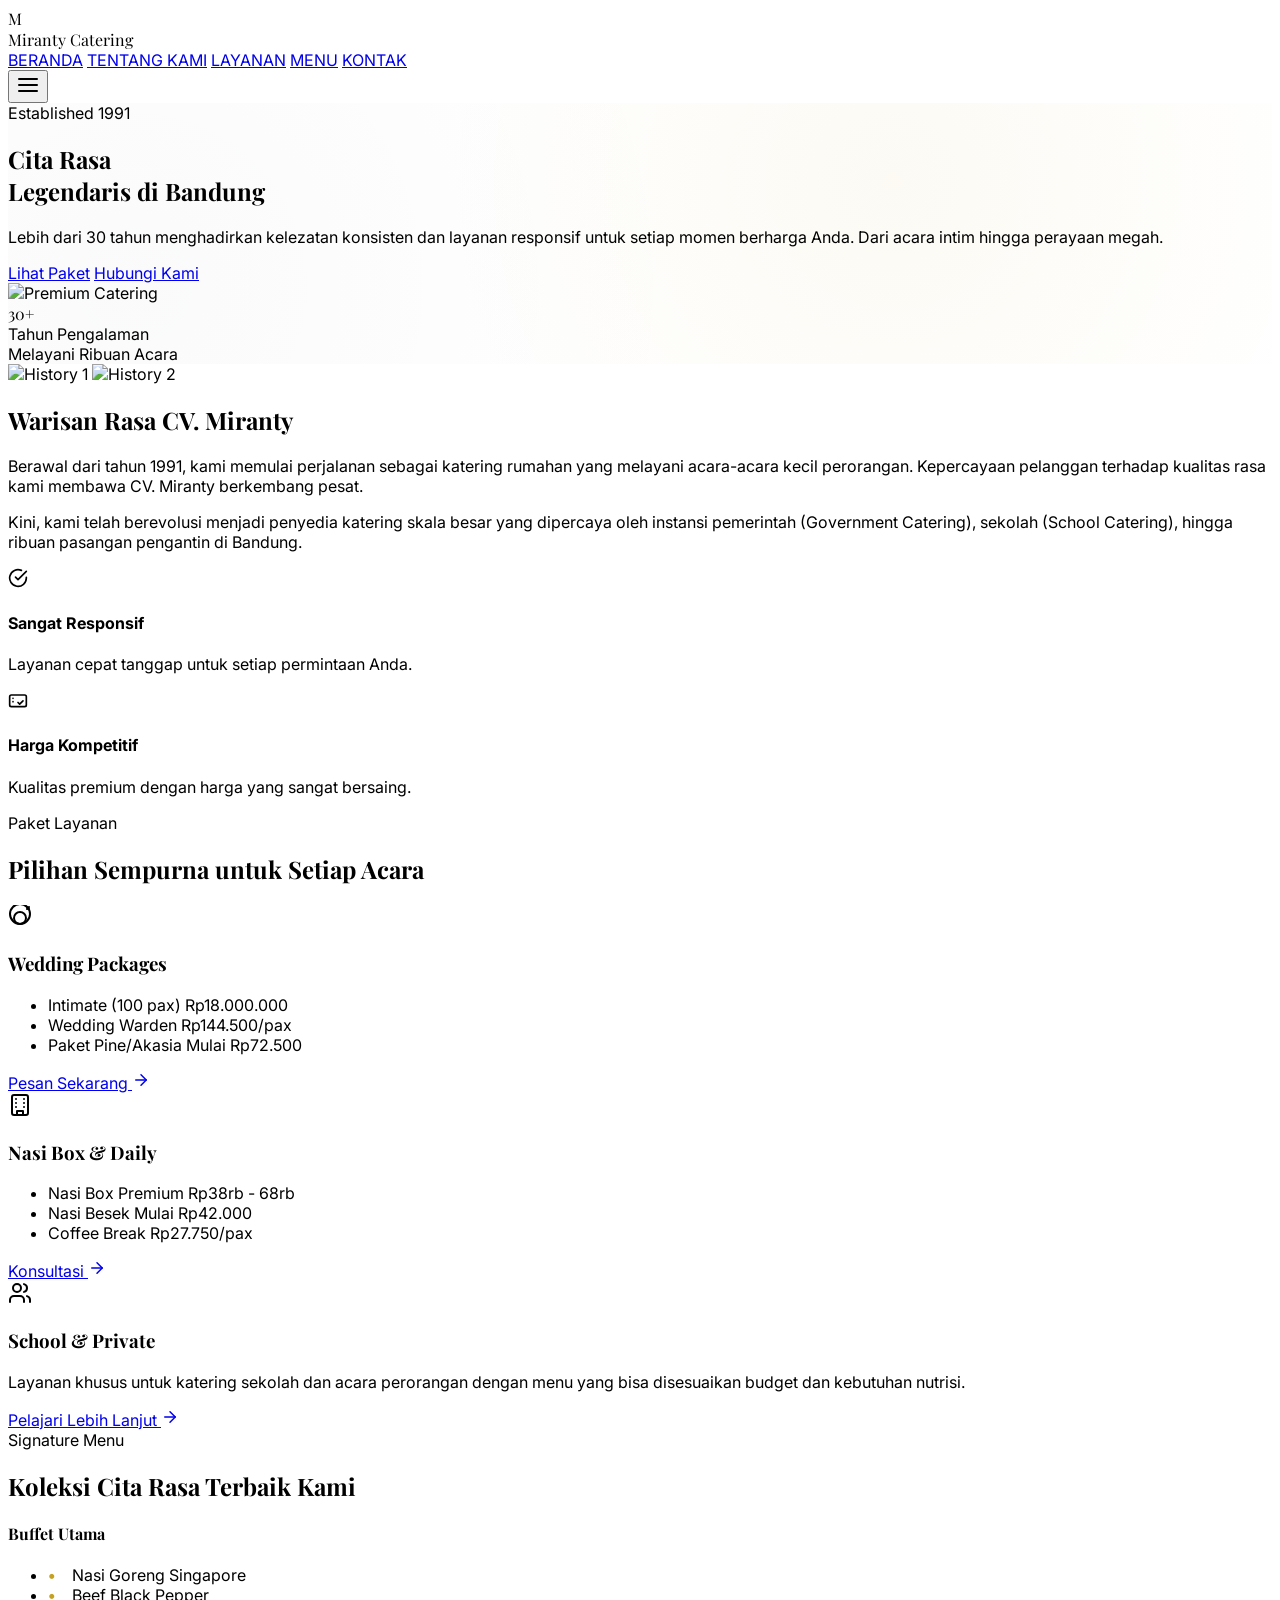
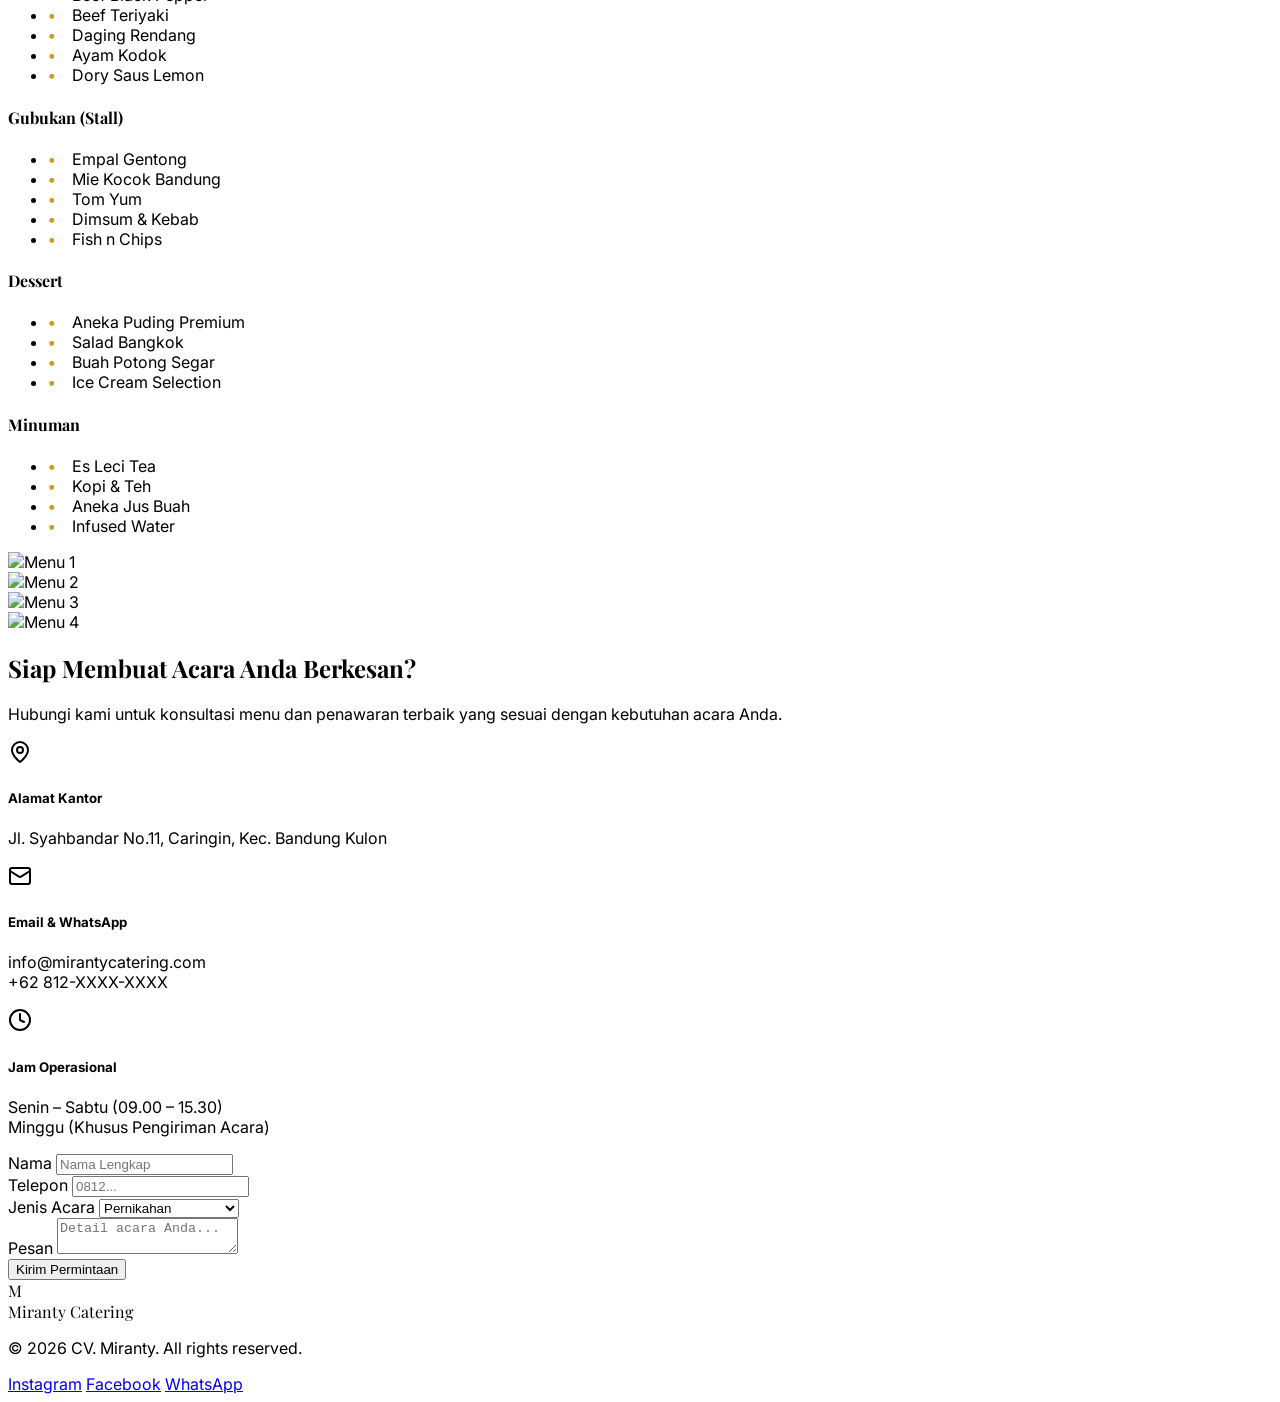
==== index.html @ d67f87f6 "first deploy n create" ====
<!DOCTYPE html>
<html lang="id">
<head>
    <meta charset="UTF-8">
    <meta name="viewport" content="width=device-width, initial-scale=1.0">
    <title>Miranty Catering | Jasa Boga Premium Bandung Sejak 1991</title>
    <!-- Tailwind CSS -->
    <script src="https://cdn.tailwindcss.com"></script>
    <!-- Google Fonts: Playfair Display & Inter -->
    <link href="https://fonts.googleapis.com/css2?family=Playfair+Display:wght@400;700&family=Inter:wght@300;400;600&display=swap" rel="stylesheet">
    <!-- AOS Library for Animations -->
    <link href="https://unpkg.com/aos@2.3.1/dist/aos.css" rel="stylesheet">
    <!-- Custom CSS -->
    <link rel="stylesheet" href="style.css">
    <script>
        tailwind.config = {
            theme: {
                extend: {
                    colors: {
                        gold: {
                            light: '#E5C158',
                            DEFAULT: '#C5A021',
                            dark: '#A0811A',
                        },
                        premium: {
                            dark: '#0F172A',
                            light: '#F8FAFC',
                        }
                    },
                    fontFamily: {
                        serif: ['Playfair Display', 'serif'],
                        sans: ['Inter', 'sans-serif'],
                    }
                }
            }
        }
    </script>
</head>
<body class="bg-premium-light text-premium-dark font-sans overflow-x-hidden">

    <!-- Navbar -->
    <nav class="fixed w-full z-50 bg-white/80 backdrop-blur-md border-b border-gray-100 transition-all duration-300" id="navbar">
        <div class="container mx-auto px-6 py-4 flex justify-between items-center">
            <div class="flex items-center gap-2">
                <div class="w-10 h-10 bg-gold rounded-full flex items-center justify-center text-white font-serif text-xl font-bold">M</div>
                <span class="font-serif text-xl font-bold tracking-tight">Miranty <span class="text-gold">Catering</span></span>
            </div>
            
            <!-- Desktop Menu -->
            <div class="hidden md:flex gap-8 items-center font-medium text-sm tracking-wide">
                <a href="#home" class="hover:text-gold transition-colors">BERANDA</a>
                <a href="#about" class="hover:text-gold transition-colors">TENTANG KAMI</a>
                <a href="#services" class="hover:text-gold transition-colors">LAYANAN</a>
                <a href="#menu" class="hover:text-gold transition-colors">MENU</a>
                <a href="#contact" class="px-5 py-2 bg-gold text-white rounded-full hover:bg-gold-dark transition-all shadow-lg shadow-gold/20">KONTAK</a>
            </div>

            <!-- Mobile Menu Toggle -->
            <button class="md:hidden text-2xl" id="mobile-menu-btn">
                <svg xmlns="http://www.w3.org/2000/svg" width="24" height="24" viewBox="0 0 24 24" fill="none" stroke="currentColor" stroke-width="2" stroke-linecap="round" stroke-linejoin="round"><line x1="3" y1="12" x2="21" y2="12"></line><line x1="3" y1="6" x2="21" y2="6"></line><line x1="3" y1="18" x2="21" y2="18"></line></svg>
            </button>
        </div>
    </nav>

    <!-- Hero Section -->
    <section id="home" class="relative min-h-screen flex items-center pt-20">
        <div class="container mx-auto px-6 grid md:grid-cols-2 gap-12 items-center">
            <div data-aos="fade-right" data-aos-duration="1000">
                <span class="text-gold font-semibold tracking-[0.2em] text-sm uppercase mb-4 block">Established 1991</span>
                <h1 class="font-serif text-5xl md:text-7xl leading-tight mb-6">Cita Rasa <br><span class="italic text-gold">Legendaris</span> di Bandung</h1>
                <p class="text-gray-600 text-lg mb-8 max-w-lg leading-relaxed">
                    Lebih dari 30 tahun menghadirkan kelezatan konsisten dan layanan responsif untuk setiap momen berharga Anda. Dari acara intim hingga perayaan megah.
                </p>
                <div class="flex flex-wrap gap-4">
                    <a href="#services" class="px-8 py-4 bg-premium-dark text-white rounded-lg hover:bg-black transition-all shadow-xl">Lihat Paket</a>
                    <a href="#contact" class="px-8 py-4 border-2 border-premium-dark text-premium-dark rounded-lg hover:bg-premium-dark hover:text-white transition-all">Hubungi Kami</a>
                </div>
            </div>
            <div class="relative" data-aos="zoom-in" data-aos-duration="1200">
                <div class="absolute -top-10 -left-10 w-40 h-40 bg-gold/10 rounded-full blur-3xl"></div>
                <div class="absolute -bottom-10 -right-10 w-40 h-40 bg-gold/20 rounded-full blur-3xl"></div>
                <img src="https://images.unsplash.com/photo-1555244162-803834f70033?q=80&w=1000&auto=format&fit=crop" alt="Premium Catering" class="rounded-2xl shadow-2xl relative z-10 w-full object-cover aspect-[4/5]">
                <div class="absolute bottom-6 left-6 right-6 bg-white/90 backdrop-blur-sm p-6 rounded-xl z-20 shadow-lg border border-white/20">
                    <div class="flex gap-4 items-center">
                        <div class="text-gold text-3xl font-serif font-bold">30+</div>
                        <div class="text-sm font-medium leading-tight">Tahun Pengalaman <br><span class="text-gray-500 font-normal text-xs">Melayani Ribuan Acara</span></div>
                    </div>
                </div>
            </div>
        </div>
    </section>

    <!-- About Section -->
    <section id="about" class="py-24 bg-white overflow-hidden">
        <div class="container mx-auto px-6">
            <div class="flex flex-col md:flex-row gap-16 items-center">
                <div class="md:w-1/2 grid grid-cols-2 gap-4" data-aos="fade-up" data-aos-duration="1000">
                    <img src="https://images.unsplash.com/photo-1547573854-74d2a71d0826?q=80&w=600&auto=format&fit=crop" alt="History 1" class="rounded-lg shadow-lg mt-8">
                    <img src="https://images.unsplash.com/photo-1532634922-8fe0b757fb13?q=80&w=600&auto=format&fit=crop" alt="History 2" class="rounded-lg shadow-lg">
                </div>
                <div class="md:w-1/2" data-aos="fade-left" data-aos-duration="1000">
                    <h2 class="font-serif text-4xl mb-6">Warisan Rasa CV. Miranty</h2>
                    <p class="text-gray-600 mb-6 leading-relaxed">
                        Berawal dari tahun 1991, kami memulai perjalanan sebagai katering rumahan yang melayani acara-acara kecil perorangan. Kepercayaan pelanggan terhadap kualitas rasa kami membawa CV. Miranty berkembang pesat.
                    </p>
                    <p class="text-gray-600 mb-8 leading-relaxed">
                        Kini, kami telah berevolusi menjadi penyedia katering skala besar yang dipercaya oleh instansi pemerintah (Government Catering), sekolah (School Catering), hingga ribuan pasangan pengantin di Bandung.
                    </p>
                    <div class="grid grid-cols-1 sm:grid-cols-2 gap-6">
                        <div class="flex gap-4 items-start">
                            <div class="w-10 h-10 bg-gold/10 text-gold rounded-lg flex items-center justify-center shrink-0">
                                <svg xmlns="http://www.w3.org/2000/svg" width="20" height="20" viewBox="0 0 24 24" fill="none" stroke="currentColor" stroke-width="2" stroke-linecap="round" stroke-linejoin="round"><path d="M22 11.08V12a10 10 0 1 1-5.93-9.14"></path><polyline points="22 4 12 14.01 9 11.01"></polyline></svg>
                            </div>
                            <div>
                                <h4 class="font-bold mb-1">Sangat Responsif</h4>
                                <p class="text-sm text-gray-500">Layanan cepat tanggap untuk setiap permintaan Anda.</p>
                            </div>
                        </div>
                        <div class="flex gap-4 items-start">
                            <div class="w-10 h-10 bg-gold/10 text-gold rounded-lg flex items-center justify-center shrink-0">
                                <svg xmlns="http://www.w3.org/2000/svg" width="20" height="20" viewBox="0 0 24 24" fill="none" stroke="currentColor" stroke-width="2" stroke-linecap="round" stroke-linejoin="round"><path d="m12 15 2 2 4-4"></path><rect width="20" height="14" x="2" y="6" rx="2"></rect><path d="M6 10h.01"></path><path d="M6 14h.01"></path></svg>
                            </div>
                            <div>
                                <h4 class="font-bold mb-1">Harga Kompetitif</h4>
                                <p class="text-sm text-gray-500">Kualitas premium dengan harga yang sangat bersaing.</p>
                            </div>
                        </div>
                    </div>
                </div>
            </div>
        </div>
    </section>

    <!-- Services Section -->
    <section id="services" class="py-24 bg-premium-light">
        <div class="container mx-auto px-6">
            <div class="text-center mb-16" data-aos="fade-up">
                <span class="text-gold font-semibold tracking-[0.2em] text-sm uppercase mb-4 block">Paket Layanan</span>
                <h2 class="font-serif text-4xl">Pilihan Sempurna untuk Setiap Acara</h2>
            </div>

            <div class="grid md:grid-cols-3 gap-8">
                <!-- Wedding Packages -->
                <div class="bg-white p-8 rounded-2xl shadow-sm border border-gray-100 hover:shadow-xl transition-all group" data-aos="fade-up" data-aos-delay="100">
                    <div class="w-14 h-14 bg-premium-dark text-white rounded-xl flex items-center justify-center mb-6 group-hover:scale-110 transition-transform">
                        <svg xmlns="http://www.w3.org/2000/svg" width="24" height="24" viewBox="0 0 24 24" fill="none" stroke="currentColor" stroke-width="2" stroke-linecap="round" stroke-linejoin="round"><path d="M2 9a10 10 0 1 0 20 0 10 10 0 1 0-20 0Z"></path><path d="M12 19c-3.3 0-6-2.7-6-6s2.7-6 6-6 6 2.7 6 6-2.7 6-6 6Z"></path><path d="m19 2 2 2"></path><path d="m21 2-2 2"></path></svg>
                    </div>
                    <h3 class="font-serif text-2xl mb-4">Wedding Packages</h3>
                    <ul class="space-y-4 mb-8 text-gray-600">
                        <li class="flex justify-between items-center">
                            <span>Intimate (100 pax)</span>
                            <span class="font-bold text-premium-dark text-sm">Rp18.000.000</span>
                        </li>
                        <li class="flex justify-between items-center">
                            <span>Wedding Warden</span>
                            <span class="font-bold text-premium-dark text-sm">Rp144.500/pax</span>
                        </li>
                        <li class="flex justify-between items-center">
                            <span>Paket Pine/Akasia</span>
                            <span class="font-bold text-premium-dark text-sm">Mulai Rp72.500</span>
                        </li>
                    </ul>
                    <a href="#contact" class="text-gold font-bold flex items-center gap-2 group-hover:translate-x-2 transition-transform">Pesan Sekarang <svg xmlns="http://www.w3.org/2000/svg" width="18" height="18" viewBox="0 0 24 24" fill="none" stroke="currentColor" stroke-width="2" stroke-linecap="round" stroke-linejoin="round"><path d="M5 12h14"></path><path d="m12 5 7 7-7 7"></path></svg></a>
                </div>

                <!-- Corporate & Government -->
                <div class="bg-premium-dark text-white p-8 rounded-2xl shadow-xl border border-premium-dark hover:-translate-y-2 transition-all" data-aos="fade-up" data-aos-delay="200">
                    <div class="w-14 h-14 bg-gold text-white rounded-xl flex items-center justify-center mb-6">
                        <svg xmlns="http://www.w3.org/2000/svg" width="24" height="24" viewBox="0 0 24 24" fill="none" stroke="currentColor" stroke-width="2" stroke-linecap="round" stroke-linejoin="round"><rect width="16" height="20" x="4" y="2" rx="2" ry="2"></rect><path d="M9 22v-4h6v4"></path><path d="M8 6h.01"></path><path d="M16 6h.01"></path><path d="M8 10h.01"></path><path d="M16 10h.01"></path><path d="M8 14h.01"></path><path d="M16 14h.01"></path></svg>
                    </div>
                    <h3 class="font-serif text-2xl mb-4 text-white">Nasi Box & Daily</h3>
                    <ul class="space-y-4 mb-8 text-gray-400">
                        <li class="flex justify-between items-center">
                            <span>Nasi Box Premium</span>
                            <span class="font-bold text-white text-sm">Rp38rb - 68rb</span>
                        </li>
                        <li class="flex justify-between items-center">
                            <span>Nasi Besek</span>
                            <span class="font-bold text-white text-sm">Mulai Rp42.000</span>
                        </li>
                        <li class="flex justify-between items-center">
                            <span>Coffee Break</span>
                            <span class="font-bold text-white text-sm">Rp27.750/pax</span>
                        </li>
                    </ul>
                    <a href="#contact" class="text-gold font-bold flex items-center gap-2">Konsultasi <svg xmlns="http://www.w3.org/2000/svg" width="18" height="18" viewBox="0 0 24 24" fill="none" stroke="currentColor" stroke-width="2" stroke-linecap="round" stroke-linejoin="round"><path d="M5 12h14"></path><path d="m12 5 7 7-7 7"></path></svg></a>
                </div>

                <!-- Custom Events -->
                <div class="bg-white p-8 rounded-2xl shadow-sm border border-gray-100 hover:shadow-xl transition-all group" data-aos="fade-up" data-aos-delay="300">
                    <div class="w-14 h-14 bg-premium-light text-premium-dark rounded-xl flex items-center justify-center mb-6 group-hover:scale-110 transition-transform">
                        <svg xmlns="http://www.w3.org/2000/svg" width="24" height="24" viewBox="0 0 24 24" fill="none" stroke="currentColor" stroke-width="2" stroke-linecap="round" stroke-linejoin="round"><path d="M16 21v-2a4 4 0 0 0-4-4H6a4 4 0 0 0-4 4v2"></path><circle cx="9" cy="7" r="4"></circle><path d="M22 21v-2a4 4 0 0 0-3-3.87"></path><path d="M16 3.13a4 4 0 0 1 0 7.75"></path></svg>
                    </div>
                    <h3 class="font-serif text-2xl mb-4">School & Private</h3>
                    <p class="text-gray-600 mb-8 leading-relaxed">
                        Layanan khusus untuk katering sekolah dan acara perorangan dengan menu yang bisa disesuaikan budget dan kebutuhan nutrisi.
                    </p>
                    <a href="#contact" class="text-gold font-bold flex items-center gap-2 group-hover:translate-x-2 transition-transform">Pelajari Lebih Lanjut <svg xmlns="http://www.w3.org/2000/svg" width="18" height="18" viewBox="0 0 24 24" fill="none" stroke="currentColor" stroke-width="2" stroke-linecap="round" stroke-linejoin="round"><path d="M5 12h14"></path><path d="m12 5 7 7-7 7"></path></svg></a>
                </div>
            </div>
        </div>
    </section>

    <!-- Menu Section -->
    <section id="menu" class="py-24 bg-white">
        <div class="container mx-auto px-6">
            <div class="text-center mb-16" data-aos="fade-up">
                <span class="text-gold font-semibold tracking-[0.2em] text-sm uppercase mb-4 block">Signature Menu</span>
                <h2 class="font-serif text-4xl">Koleksi Cita Rasa Terbaik Kami</h2>
            </div>

            <div class="grid grid-cols-2 md:grid-cols-4 gap-6">
                <!-- Buffet -->
                <div class="space-y-6" data-aos="fade-up" data-aos-delay="100">
                    <h4 class="font-serif text-xl border-b border-gold pb-2 inline-block">Buffet Utama</h4>
                    <ul class="space-y-3 text-gray-600">
                        <li>Nasi Goreng Singapore</li>
                        <li>Beef Black Pepper</li>
                        <li>Beef Teriyaki</li>
                        <li>Daging Rendang</li>
                        <li>Ayam Kodok</li>
                        <li>Dory Saus Lemon</li>
                    </ul>
                </div>
                <!-- Stall -->
                <div class="space-y-6" data-aos="fade-up" data-aos-delay="200">
                    <h4 class="font-serif text-xl border-b border-gold pb-2 inline-block">Gubukan (Stall)</h4>
                    <ul class="space-y-3 text-gray-600">
                        <li>Empal Gentong</li>
                        <li>Mie Kocok Bandung</li>
                        <li>Tom Yum</li>
                        <li>Dimsum & Kebab</li>
                        <li>Fish n Chips</li>
                    </ul>
                </div>
                <!-- Dessert -->
                <div class="space-y-6" data-aos="fade-up" data-aos-delay="300">
                    <h4 class="font-serif text-xl border-b border-gold pb-2 inline-block">Dessert</h4>
                    <ul class="space-y-3 text-gray-600">
                        <li>Aneka Puding Premium</li>
                        <li>Salad Bangkok</li>
                        <li>Buah Potong Segar</li>
                        <li>Ice Cream Selection</li>
                    </ul>
                </div>
                <!-- Drinks -->
                <div class="space-y-6" data-aos="fade-up" data-aos-delay="400">
                    <h4 class="font-serif text-xl border-b border-gold pb-2 inline-block">Minuman</h4>
                    <ul class="space-y-3 text-gray-600">
                        <li>Es Leci Tea</li>
                        <li>Kopi & Teh</li>
                        <li>Aneka Jus Buah</li>
                        <li>Infused Water</li>
                    </ul>
                </div>
            </div>

            <!-- Image Gallery -->
            <div class="grid grid-cols-2 md:grid-cols-4 gap-4 mt-16">
                <div class="overflow-hidden rounded-xl h-48" data-aos="zoom-in" data-aos-delay="100">
                    <img src="https://images.unsplash.com/photo-1534422298391-e4f8c170db06?q=80&w=600&auto=format&fit=crop" alt="Menu 1" class="w-full h-full object-cover hover:scale-110 transition-duration-500">
                </div>
                <div class="overflow-hidden rounded-xl h-48" data-aos="zoom-in" data-aos-delay="200">
                    <img src="https://images.unsplash.com/photo-1533777857889-4be7c70b33f7?q=80&w=600&auto=format&fit=crop" alt="Menu 2" class="w-full h-full object-cover hover:scale-110 transition-duration-500">
                </div>
                <div class="overflow-hidden rounded-xl h-48" data-aos="zoom-in" data-aos-delay="300">
                    <img src="https://images.unsplash.com/photo-1544148103-0773bf10d330?q=80&w=600&auto=format&fit=crop" alt="Menu 3" class="w-full h-full object-cover hover:scale-110 transition-duration-500">
                </div>
                <div class="overflow-hidden rounded-xl h-48" data-aos="zoom-in" data-aos-delay="400">
                    <img src="https://images.unsplash.com/photo-1559339352-11d035aa65de?q=80&w=600&auto=format&fit=crop" alt="Menu 4" class="w-full h-full object-cover hover:scale-110 transition-duration-500">
                </div>
            </div>
        </div>
    </section>

    <!-- Contact & Footer -->
    <footer id="contact" class="bg-premium-dark text-white pt-24 pb-12">
        <div class="container mx-auto px-6">
            <div class="grid md:grid-cols-2 gap-16 mb-16">
                <div data-aos="fade-right">
                    <h2 class="font-serif text-4xl mb-8">Siap Membuat Acara Anda Berkesan?</h2>
                    <p class="text-gray-400 mb-8 max-w-md">
                        Hubungi kami untuk konsultasi menu dan penawaran terbaik yang sesuai dengan kebutuhan acara Anda.
                    </p>
                    <div class="space-y-6">
                        <div class="flex gap-4">
                            <div class="text-gold">
                                <svg xmlns="http://www.w3.org/2000/svg" width="24" height="24" viewBox="0 0 24 24" fill="none" stroke="currentColor" stroke-width="2" stroke-linecap="round" stroke-linejoin="round"><path d="M20 10c0 6-8 12-8 12s-8-6-8-12a8 8 0 0 1 16 0Z"></path><circle cx="12" cy="10" r="3"></circle></svg>
                            </div>
                            <div>
                                <h5 class="font-bold">Alamat Kantor</h5>
                                <p class="text-gray-400 text-sm">Jl. Syahbandar No.11, Caringin, Kec. Bandung Kulon</p>
                            </div>
                        </div>
                        <div class="flex gap-4">
                            <div class="text-gold">
                                <svg xmlns="http://www.w3.org/2000/svg" width="24" height="24" viewBox="0 0 24 24" fill="none" stroke="currentColor" stroke-width="2" stroke-linecap="round" stroke-linejoin="round"><rect width="20" height="16" x="2" y="4" rx="2"></rect><path d="m22 7-8.97 5.7a1.94 1.94 0 0 1-2.06 0L2 7"></path></svg>
                            </div>
                            <div>
                                <h5 class="font-bold">Email & WhatsApp</h5>
                                <p class="text-gray-400 text-sm">info@mirantycatering.com <br> +62 812-XXXX-XXXX</p>
                            </div>
                        </div>
                        <div class="flex gap-4">
                            <div class="text-gold">
                                <svg xmlns="http://www.w3.org/2000/svg" width="24" height="24" viewBox="0 0 24 24" fill="none" stroke="currentColor" stroke-width="2" stroke-linecap="round" stroke-linejoin="round"><circle cx="12" cy="12" r="10"></circle><polyline points="12 6 12 12 16 14"></polyline></svg>
                            </div>
                            <div>
                                <h5 class="font-bold">Jam Operasional</h5>
                                <p class="text-gray-400 text-sm">Senin – Sabtu (09.00 – 15.30) <br> Minggu (Khusus Pengiriman Acara)</p>
                            </div>
                        </div>
                    </div>
                </div>
                
                <div class="bg-white/5 p-8 rounded-2xl border border-white/10" data-aos="fade-left">
                    <form id="contact-form" class="space-y-4">
                        <div class="grid grid-cols-2 gap-4">
                            <div class="space-y-2">
                                <label class="text-xs uppercase tracking-wider text-gray-400">Nama</label>
                                <input type="text" class="w-full bg-white/10 border border-white/10 rounded-lg px-4 py-3 focus:border-gold outline-none transition-all" placeholder="Nama Lengkap">
                            </div>
                            <div class="space-y-2">
                                <label class="text-xs uppercase tracking-wider text-gray-400">Telepon</label>
                                <input type="text" class="w-full bg-white/10 border border-white/10 rounded-lg px-4 py-3 focus:border-gold outline-none transition-all" placeholder="0812...">
                            </div>
                        </div>
                        <div class="space-y-2">
                            <label class="text-xs uppercase tracking-wider text-gray-400">Jenis Acara</label>
                            <select class="w-full bg-white/10 border border-white/10 rounded-lg px-4 py-3 focus:border-gold outline-none transition-all appearance-none">
                                <option class="bg-premium-dark">Pernikahan</option>
                                <option class="bg-premium-dark">Instansi Pemerintah</option>
                                <option class="bg-premium-dark">Acara Sekolah</option>
                                <option class="bg-premium-dark">Private Party</option>
                            </select>
                        </div>
                        <div class="space-y-2">
                            <label class="text-xs uppercase tracking-wider text-gray-400">Pesan</label>
                            <textarea class="w-full bg-white/10 border border-white/10 rounded-lg px-4 py-3 focus:border-gold outline-none transition-all h-32" placeholder="Detail acara Anda..."></textarea>
                        </div>
                        <button type="submit" class="w-full py-4 bg-gold text-white font-bold rounded-lg hover:bg-gold-dark transition-all shadow-lg shadow-gold/20">Kirim Permintaan</button>
                    </form>
                </div>
            </div>

            <div class="border-t border-white/10 pt-12 flex flex-col md:row justify-between items-center gap-6">
                <div class="flex items-center gap-2">
                    <div class="w-8 h-8 bg-gold rounded-full flex items-center justify-center text-white font-serif text-sm font-bold">M</div>
                    <span class="font-serif text-lg font-bold tracking-tight">Miranty <span class="text-gold">Catering</span></span>
                </div>
                <p class="text-gray-500 text-sm">&copy; 2026 CV. Miranty. All rights reserved.</p>
                <div class="flex gap-6">
                    <a href="#" class="text-gray-400 hover:text-gold transition-colors">Instagram</a>
                    <a href="#" class="text-gray-400 hover:text-gold transition-colors">Facebook</a>
                    <a href="#" class="text-gray-400 hover:text-gold transition-colors">WhatsApp</a>
                </div>
            </div>
        </div>
    </footer>

    <!-- AOS JS -->
    <script src="https://unpkg.com/aos@2.3.1/dist/aos.js"></script>
    <!-- Custom JS -->
    <script src="script.js"></script>
</body>
</html>
---- style.css ----
/* Custom Styles for Miranty Catering */

:root {
    --gold: #C5A021;
    --gold-light: #E5C158;
    --gold-dark: #A0811A;
    --premium-dark: #0F172A;
    --premium-light: #F8FAFC;
}

html {
    scroll-behavior: smooth;
}

body {
    -webkit-font-smoothing: antialiased;
    -moz-osx-font-smoothing: grayscale;
}

/* Custom Scrollbar */
::-webkit-scrollbar {
    width: 8px;
}

::-webkit-scrollbar-track {
    background: #f1f1f1;
}

::-webkit-scrollbar-thumb {
    background: var(--gold);
    border-radius: 10px;
}

::-webkit-scrollbar-thumb:hover {
    background: var(--gold-dark);
}

/* Navbar blur effect when scrolling */
.navbar-scrolled {
    background: rgba(255, 255, 255, 0.95);
    box-shadow: 0 4px 20px rgba(0, 0, 0, 0.05);
    padding: 0.75rem 0 !important;
}

/* Text Selection */
::selection {
    background-color: var(--gold);
    color: white;
}

/* Custom Animations */
@keyframes float {
    0% { transform: translateY(0px); }
    50% { transform: translateY(-10px); }
    100% { transform: translateY(0px); }
}

.animate-float {
    animation: float 4s ease-in-out infinite;
}

/* Glassmorphism Effect */
.glass {
    background: rgba(255, 255, 255, 0.7);
    backdrop-filter: blur(10px);
    border: 1px solid rgba(255, 255, 255, 0.2);
}

/* Typography Enhancements */
.font-serif {
    font-family: 'Playfair Display', serif;
}

.font-sans {
    font-family: 'Inter', sans-serif;
}

/* Section Transitions */
section {
    position: relative;
    overflow: hidden;
}

/* Hero Gradient Background */
#home {
    background: radial-gradient(circle at 70% 30%, rgba(197, 160, 33, 0.05) 0%, transparent 50%),
                radial-gradient(circle at 10% 70%, rgba(15, 23, 42, 0.02) 0%, transparent 50%);
}

/* Service Card Hover */
.group:hover .group-hover\:translate-x-2 {
    transform: translateX(8px);
}

/* Menu Item Hover */
#menu ul li {
    position: relative;
    padding-left: 1.5rem;
    transition: all 0.3s ease;
}

#menu ul li::before {
    content: '•';
    position: absolute;
    left: 0;
    color: var(--gold);
    font-weight: bold;
}

#menu ul li:hover {
    color: var(--gold-dark);
    transform: translateX(5px);
}

/* Form Focus */
input:focus, select:focus, textarea:focus {
    box-shadow: 0 0 0 2px rgba(197, 160, 33, 0.2);
}

/* Responsive Adjustments */
@media (max-width: 768px) {
    .font-serif {
        letter-spacing: -0.01em;
    }
}
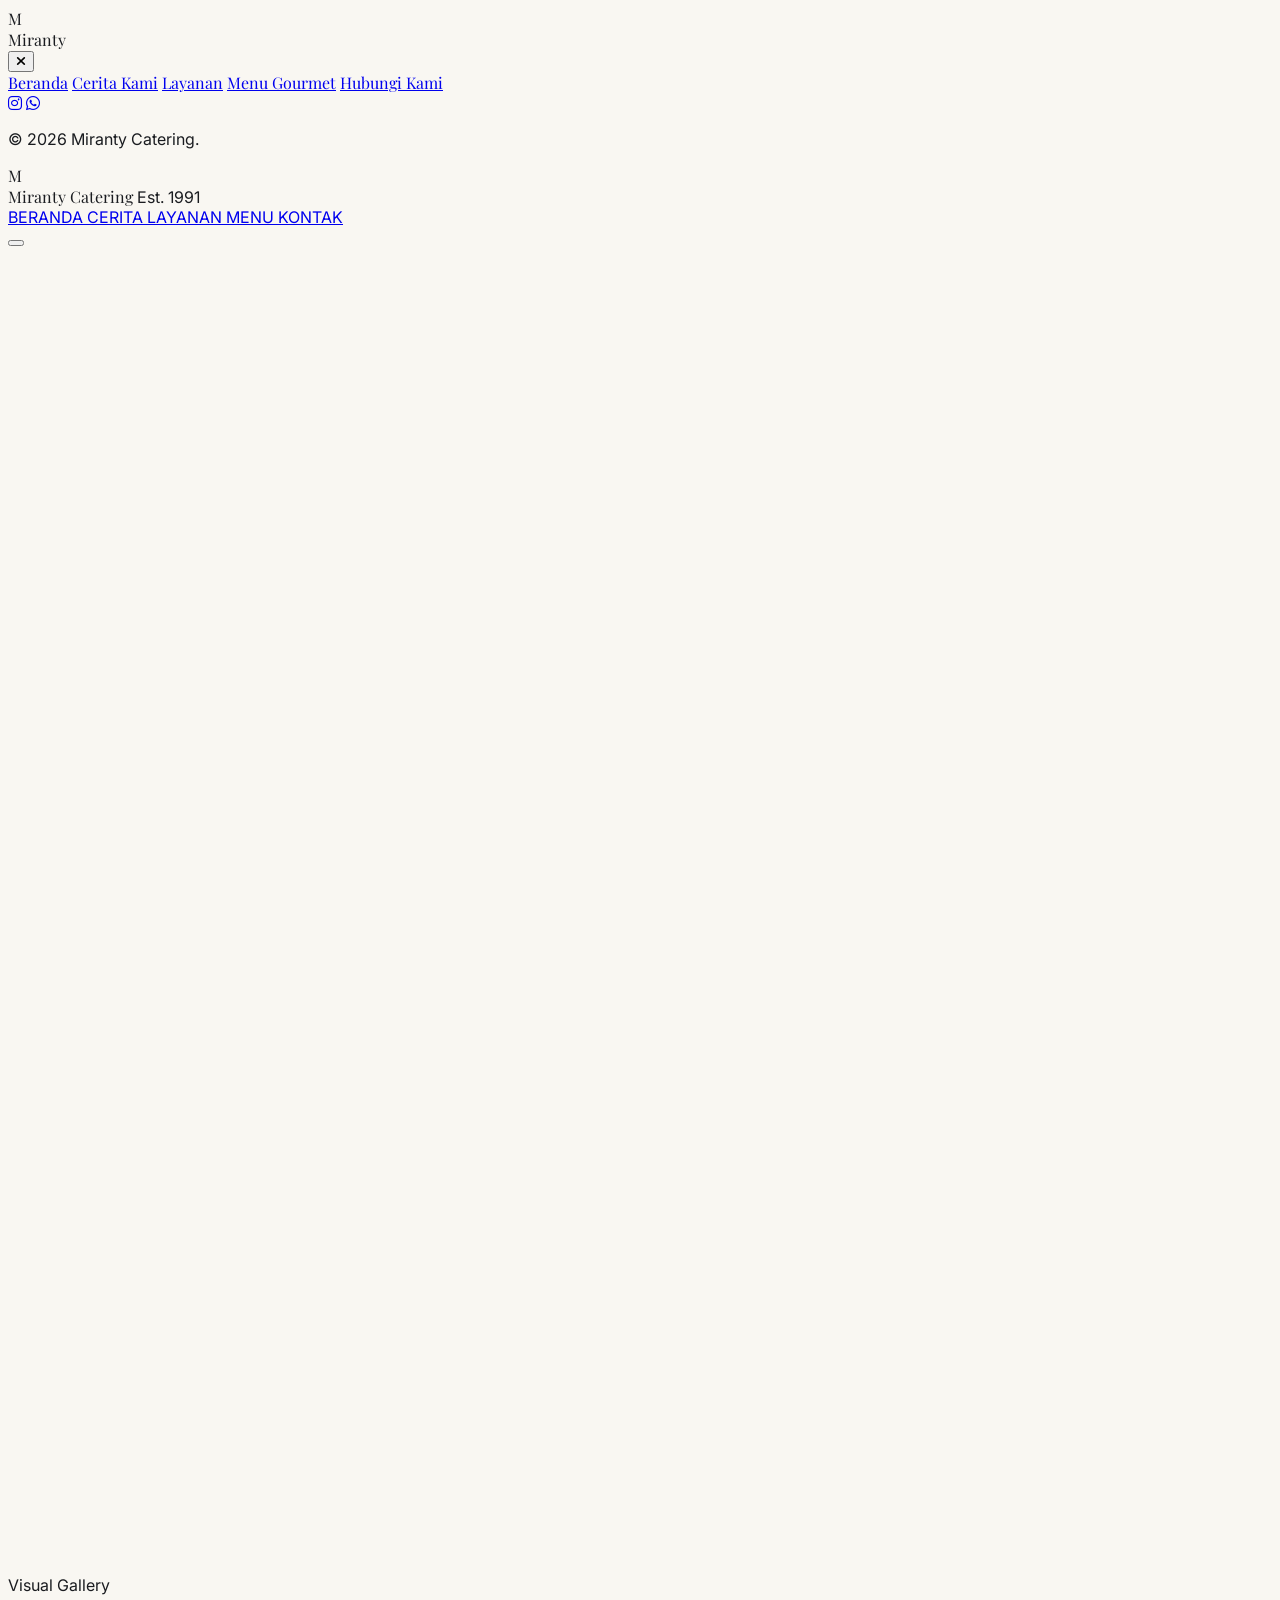
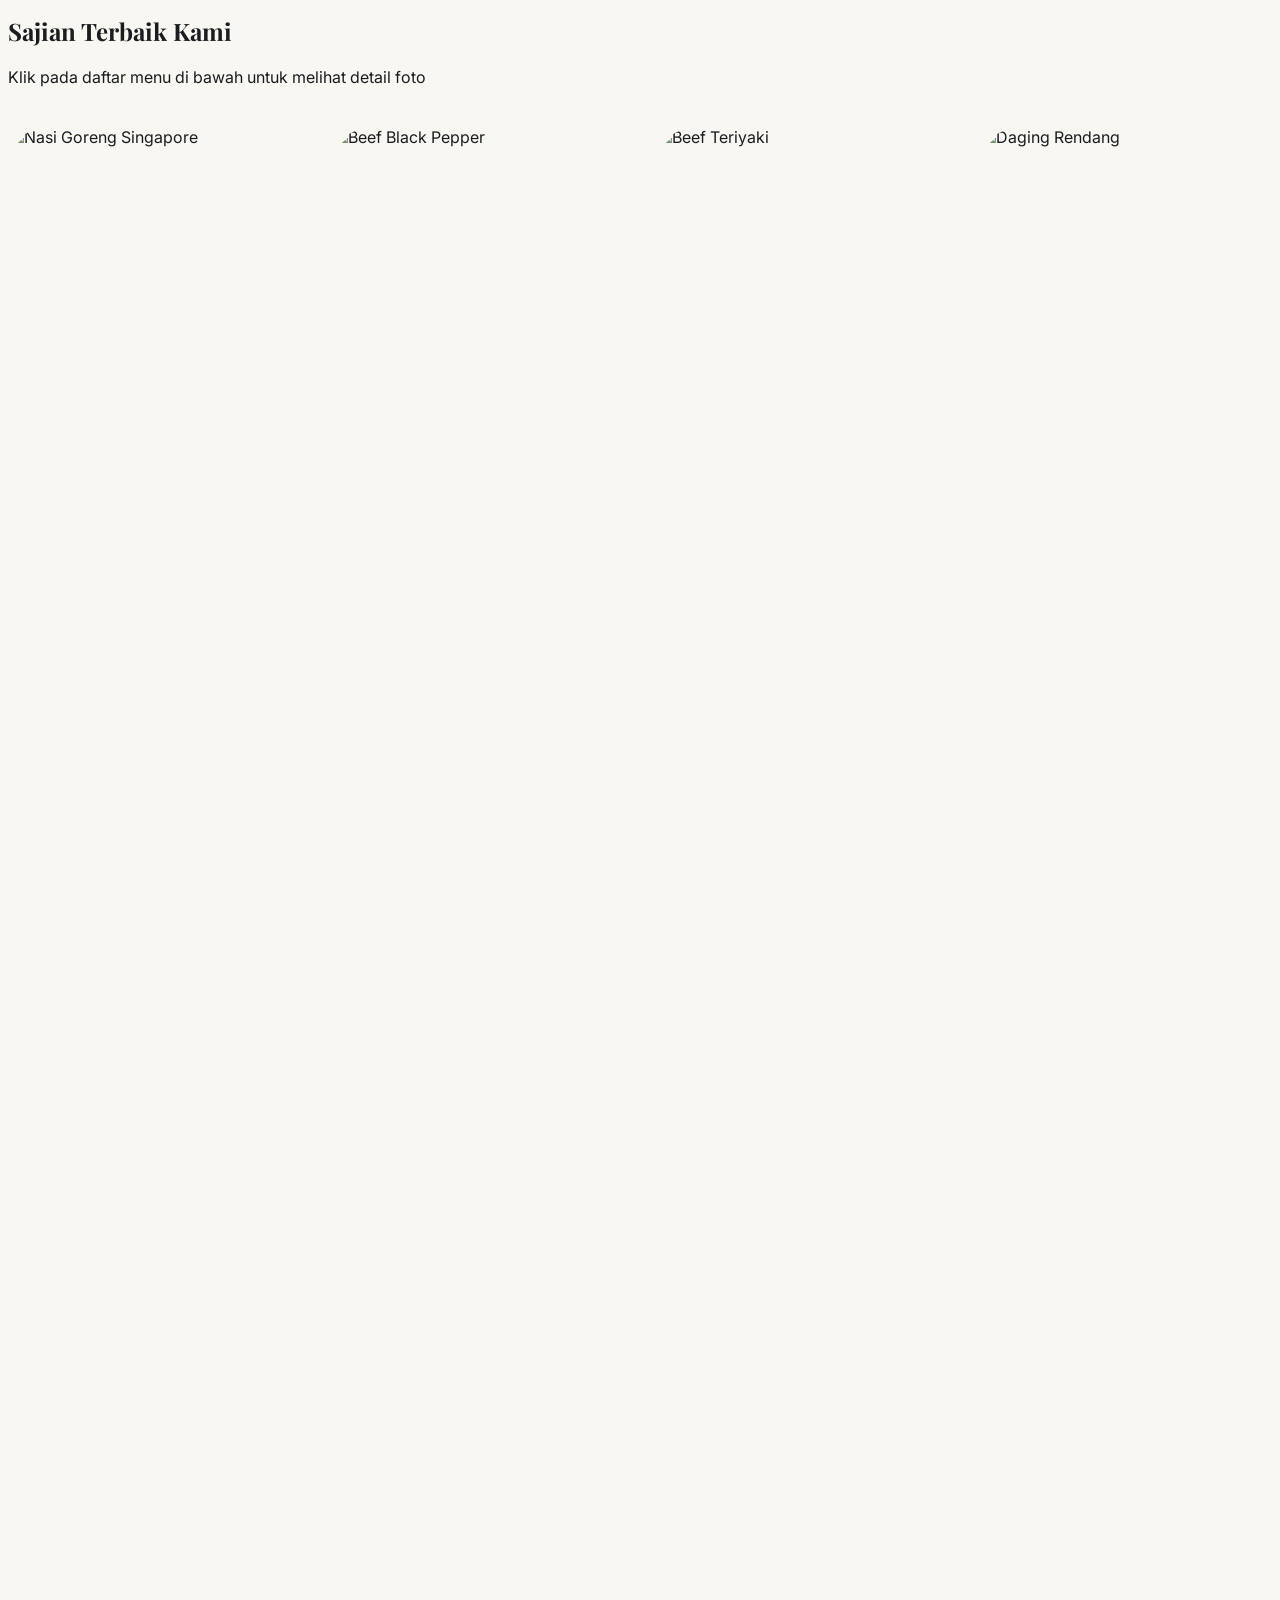
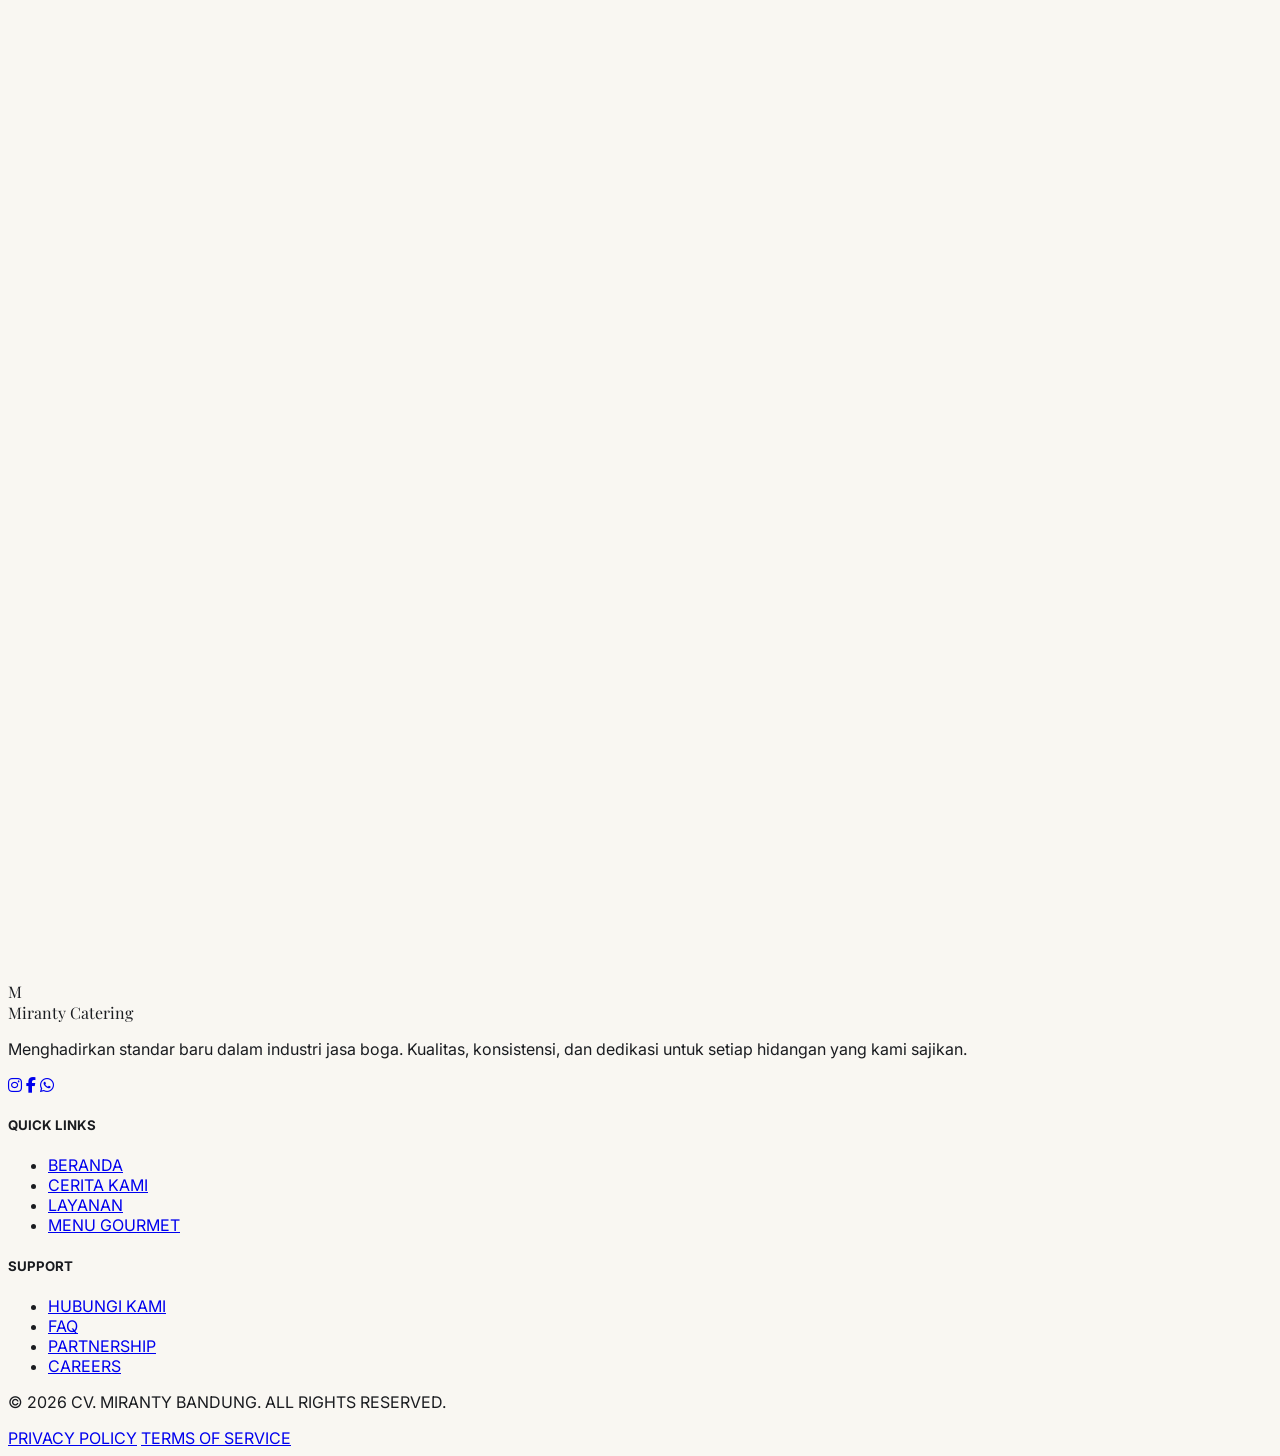
==== commit 01f088a0: "Update Bigger, for ui ux" ====
--- a/index.html
+++ b/index.html
@@ -3,356 +3,529 @@
 <head>
     <meta charset="UTF-8">
     <meta name="viewport" content="width=device-width, initial-scale=1.0">
-    <title>Miranty Catering | Jasa Boga Premium Bandung Sejak 1991</title>
-    <!-- Tailwind CSS -->
-    <script src="https://cdn.tailwindcss.com"></script>
+    <title>Miranty Catering | Gourmet Premium Bandung Sejak 1991</title>
+    <link rel="icon" type="image/x-icon" href="public/src/img/logo/miranty-logo.png">
+    <!-- Meta Tags for Link Preview (Open Graph & Twitter) -->
+    <meta name="description" content="Miranty Catering - Jasa boga gourmet premium di Bandung sejak 1991. Melayani katering pernikahan, instansi pemerintah, dan sekolah dengan cita rasa legendaris.">
+    <meta name="keywords" content="katering bandung, catering bandung, katering pernikahan, wedding catering, gourmet catering">
+    
+    <!-- Open Graph / Facebook / WhatsApp / Instagram -->
+    <meta property="og:type" content="website">
+    <meta property="og:url" content="https://mirantycatering.com/">
+    <meta property="og:title" content="Miranty Catering | Gourmet Premium Bandung">
+    <meta property="og:description" content="Sajian gourmet berkelas untuk momen prestisius Anda. Berpengalaman lebih dari 30 tahun melayani ribuan acara di Bandung.">
+    <meta property="og:image" content="https://images.unsplash.com/photo-1555244162-803834f70033?q=80&w=1200&auto=format&fit=crop">
+
+    <!-- Twitter -->
+    <meta property="twitter:card" content="summary_large_image">
+    <meta property="twitter:url" content="https://mirantycatering.com/">
+    <meta property="twitter:title" content="Miranty Catering | Gourmet Premium Bandung">
+    <meta property="twitter:description" content="Sajian gourmet berkelas untuk momen prestisius Anda. Berpengalaman lebih dari 30 tahun melayani ribuan acara di Bandung.">
+    <meta property="twitter:image" content="https://images.unsplash.com/photo-1555244162-803834f70033?q=80&w=1200&auto=format&fit=crop">
+
     <!-- Google Fonts: Playfair Display & Inter -->
     <link href="https://fonts.googleapis.com/css2?family=Playfair+Display:wght@400;700&family=Inter:wght@300;400;600&display=swap" rel="stylesheet">
+    <!-- Font Awesome -->
+    <link rel="stylesheet" href="https://cdnjs.cloudflare.com/ajax/libs/font-awesome/6.5.1/css/all.min.css">
     <!-- AOS Library for Animations -->
     <link href="https://unpkg.com/aos@2.3.1/dist/aos.css" rel="stylesheet">
+    <!-- Tailwind CSS CDN -->
+    <script src="https://cdn.tailwindcss.com"></script>
     <!-- Custom CSS -->
-    <link rel="stylesheet" href="style.css">
-    <script>
-        tailwind.config = {
-            theme: {
-                extend: {
-                    colors: {
-                        gold: {
-                            light: '#E5C158',
-                            DEFAULT: '#C5A021',
-                            dark: '#A0811A',
-                        },
-                        premium: {
-                            dark: '#0F172A',
-                            light: '#F8FAFC',
-                        }
-                    },
-                    fontFamily: {
-                        serif: ['Playfair Display', 'serif'],
-                        sans: ['Inter', 'sans-serif'],
-                    }
-                }
-            }
-        }
-    </script>
+    <link rel="stylesheet" href="public/src/css/style.css">
+    <!-- Custom JS (Contains Tailwind Config & Logic) -->
+    <script src="public/src/js/script.js"></script>
 </head>
-<body class="bg-premium-light text-premium-dark font-sans overflow-x-hidden">
+<body class="bg-[#f9f7f2] text-[#1a1c20] font-sans overflow-x-hidden">
+
+    <!-- Sidebar (Mobile) -->
+    <div id="sidebar-overlay" class="fixed inset-0 bg-black/60 z-[60] opacity-0 invisible transition-all duration-500 backdrop-blur-sm"></div>
+    <aside id="sidebar" class="fixed top-0 right-0 w-[85%] max-w-[400px] h-full bg-white z-[70] translate-x-full shadow-[-20px_0_50px_rgba(0,0,0,0.1)] p-10 flex flex-col">
+        <div class="flex justify-between items-center mb-16">
+            <div class="flex items-center gap-3">
+                <div class="w-10 h-10 bg-secondary rounded-xl flex items-center justify-center text-white font-serif font-bold text-xl shadow-lg shadow-secondary/20">M</div>
+                <span class="font-serif text-2xl font-bold text-primary">Miranty</span>
+            </div>
+            <button id="close-sidebar" class="text-primary hover:rotate-90 transition-transform duration-500 p-2">
+                <i class="fa-solid fa-xmark text-3xl"></i>
+            </button>
+        </div>
+        <nav class="flex flex-col gap-8 text-2xl font-serif">
+            <a href="#home" class="hover:text-secondary transition-all hover:translate-x-2 inline-block">Beranda</a>
+            <a href="#about" class="hover:text-secondary transition-all hover:translate-x-2 inline-block">Cerita Kami</a>
+            <a href="#services" class="hover:text-secondary transition-all hover:translate-x-2 inline-block">Layanan</a>
+            <a href="#menu" class="hover:text-secondary transition-all hover:translate-x-2 inline-block">Menu Gourmet</a>
+            <a href="#contact" class="hover:text-secondary transition-all hover:translate-x-2 inline-block">Hubungi Kami</a>
+        </nav>
+        <div class="mt-auto pt-10 border-t border-gray-100">
+            <div class="flex gap-4 mb-8">
+                <a href="#" class="w-12 h-12 rounded-xl bg-primary/5 flex items-center justify-center hover:bg-secondary hover:text-white transition-all"><i class="fa-brands fa-instagram text-xl"></i></a>
+                <a href="#" class="w-12 h-12 rounded-xl bg-primary/5 flex items-center justify-center hover:bg-secondary hover:text-white transition-all"><i class="fa-brands fa-whatsapp text-xl"></i></a>
+            </div>
+            <p class="text-primary/40 text-sm italic">&copy; 2026 Miranty Catering.</p>
+        </div>
+    </aside>
 
     <!-- Navbar -->
-    <nav class="fixed w-full z-50 bg-white/80 backdrop-blur-md border-b border-gray-100 transition-all duration-300" id="navbar">
-        <div class="container mx-auto px-6 py-4 flex justify-between items-center">
-            <div class="flex items-center gap-2">
-                <div class="w-10 h-10 bg-gold rounded-full flex items-center justify-center text-white font-serif text-xl font-bold">M</div>
-                <span class="font-serif text-xl font-bold tracking-tight">Miranty <span class="text-gold">Catering</span></span>
+    <nav class="fixed w-full z-50 transition-all duration-500 py-6" id="navbar">
+        <div class="container mx-auto px-6 flex justify-between items-center">
+            <!-- Logo Section -->
+            <div class="flex items-center gap-4 group cursor-pointer">
+                <div class="relative">
+                    <div class="w-14 h-14 bg-secondary rounded-2xl flex items-center justify-center text-white font-serif text-3xl font-bold group-hover:rotate-[360deg] transition-transform duration-1000 shadow-xl shadow-secondary/20 relative z-10">M</div>
+                    <div class="absolute inset-0 bg-secondary/20 rounded-2xl blur-lg group-hover:blur-xl transition-all"></div>
+                </div>
+                <div class="flex flex-col">
+                    <span class="font-serif text-2xl font-bold tracking-tight text-primary leading-tight">Miranty <span class="text-secondary">Catering</span></span>
+                    <span class="text-[10px] uppercase tracking-[0.5em] text-primary/30 font-black">Est. 1991</span>
+                </div>
             </div>
             
             <!-- Desktop Menu -->
-            <div class="hidden md:flex gap-8 items-center font-medium text-sm tracking-wide">
-                <a href="#home" class="hover:text-gold transition-colors">BERANDA</a>
-                <a href="#about" class="hover:text-gold transition-colors">TENTANG KAMI</a>
-                <a href="#services" class="hover:text-gold transition-colors">LAYANAN</a>
-                <a href="#menu" class="hover:text-gold transition-colors">MENU</a>
-                <a href="#contact" class="px-5 py-2 bg-gold text-white rounded-full hover:bg-gold-dark transition-all shadow-lg shadow-gold/20">KONTAK</a>
+            <div class="hidden lg:flex gap-10 items-center font-bold text-[11px] tracking-[0.25em] text-primary/50">
+                <a href="#home" class="hover:text-secondary transition-colors relative group py-2">
+                    BERANDA
+                    <span class="absolute bottom-0 left-0 w-0 h-[2px] bg-secondary transition-all group-hover:w-full"></span>
+                </a>
+                <a href="#about" class="hover:text-secondary transition-colors relative group py-2">
+                    CERITA
+                    <span class="absolute bottom-0 left-0 w-0 h-[2px] bg-secondary transition-all group-hover:w-full"></span>
+                </a>
+                <a href="#services" class="hover:text-secondary transition-colors relative group py-2">
+                    LAYANAN
+                    <span class="absolute bottom-0 left-0 w-0 h-[2px] bg-secondary transition-all group-hover:w-full"></span>
+                </a>
+                <a href="#menu" class="hover:text-secondary transition-colors relative group py-2">
+                    MENU
+                    <span class="absolute bottom-0 left-0 w-0 h-[2px] bg-secondary transition-all group-hover:w-full"></span>
+                </a>
+                <a href="#contact" class="ml-4 px-9 py-4 bg-primary text-white rounded-2xl hover:bg-secondary transition-all shadow-2xl shadow-primary/20 hover:shadow-secondary/30 transform hover:-translate-y-1">KONTAK</a>
             </div>
 
             <!-- Mobile Menu Toggle -->
-            <button class="md:hidden text-2xl" id="mobile-menu-btn">
-                <svg xmlns="http://www.w3.org/2000/svg" width="24" height="24" viewBox="0 0 24 24" fill="none" stroke="currentColor" stroke-width="2" stroke-linecap="round" stroke-linejoin="round"><line x1="3" y1="12" x2="21" y2="12"></line><line x1="3" y1="6" x2="21" y2="6"></line><line x1="3" y1="18" x2="21" y2="18"></line></svg>
+            <button class="lg:hidden w-12 h-12 flex flex-col items-center justify-center gap-1.5 bg-white shadow-lg rounded-xl text-primary" id="mobile-menu-btn">
+                <span class="w-6 h-[2.5px] bg-primary rounded-full"></span>
+                <span class="w-4 h-[2.5px] bg-secondary rounded-full self-end mr-3"></span>
+                <span class="w-6 h-[2.5px] bg-primary rounded-full"></span>
             </button>
         </div>
     </nav>
 
     <!-- Hero Section -->
-    <section id="home" class="relative min-h-screen flex items-center pt-20">
-        <div class="container mx-auto px-6 grid md:grid-cols-2 gap-12 items-center">
-            <div data-aos="fade-right" data-aos-duration="1000">
-                <span class="text-gold font-semibold tracking-[0.2em] text-sm uppercase mb-4 block">Established 1991</span>
-                <h1 class="font-serif text-5xl md:text-7xl leading-tight mb-6">Cita Rasa <br><span class="italic text-gold">Legendaris</span> di Bandung</h1>
-                <p class="text-gray-600 text-lg mb-8 max-w-lg leading-relaxed">
-                    Lebih dari 30 tahun menghadirkan kelezatan konsisten dan layanan responsif untuk setiap momen berharga Anda. Dari acara intim hingga perayaan megah.
+    <section id="home" class="relative min-h-screen flex items-center pt-20 overflow-hidden bg-[#f9f7f2]">
+        <div class="absolute top-0 right-0 w-[60%] h-full bg-secondary/5 -skew-x-12 translate-x-1/4"></div>
+        <div class="container mx-auto px-6 grid lg:grid-cols-2 gap-20 items-center relative z-10">
+            <div data-aos="fade-right" data-aos-duration="1500">
+                <div class="inline-flex items-center gap-3 bg-secondary/10 px-5 py-2.5 rounded-full mb-8">
+                    <span class="w-2.5 h-2.5 bg-secondary rounded-full animate-ping"></span>
+                    <span class="text-secondary font-black text-[10px] uppercase tracking-[0.3em]">Established 1991 in Bandung</span>
+                </div>
+                <h1 class="font-serif text-7xl lg:text-[100px] leading-[0.9] mb-10 text-primary">
+                    Cita Rasa <br><span class="italic font-normal text-secondary">Gourmet</span> Abadi.
+                </h1>
+                <p class="text-primary/60 text-xl mb-12 max-w-xl leading-relaxed">
+                    Lebih dari sekadar katering. Kami menghadirkan simfoni rasa yang menggugah selera untuk setiap momen prestisius Anda di Kota Bandung.
                 </p>
-                <div class="flex flex-wrap gap-4">
-                    <a href="#services" class="px-8 py-4 bg-premium-dark text-white rounded-lg hover:bg-black transition-all shadow-xl">Lihat Paket</a>
-                    <a href="#contact" class="px-8 py-4 border-2 border-premium-dark text-premium-dark rounded-lg hover:bg-premium-dark hover:text-white transition-all">Hubungi Kami</a>
-                </div>
-            </div>
-            <div class="relative" data-aos="zoom-in" data-aos-duration="1200">
-                <div class="absolute -top-10 -left-10 w-40 h-40 bg-gold/10 rounded-full blur-3xl"></div>
-                <div class="absolute -bottom-10 -right-10 w-40 h-40 bg-gold/20 rounded-full blur-3xl"></div>
-                <img src="https://images.unsplash.com/photo-1555244162-803834f70033?q=80&w=1000&auto=format&fit=crop" alt="Premium Catering" class="rounded-2xl shadow-2xl relative z-10 w-full object-cover aspect-[4/5]">
-                <div class="absolute bottom-6 left-6 right-6 bg-white/90 backdrop-blur-sm p-6 rounded-xl z-20 shadow-lg border border-white/20">
-                    <div class="flex gap-4 items-center">
-                        <div class="text-gold text-3xl font-serif font-bold">30+</div>
-                        <div class="text-sm font-medium leading-tight">Tahun Pengalaman <br><span class="text-gray-500 font-normal text-xs">Melayani Ribuan Acara</span></div>
-                    </div>
+                <div class="flex flex-wrap gap-8 items-center">
+                    <a href="#services" class="group px-12 py-6 bg-primary text-white rounded-2xl hover:bg-secondary transition-all flex items-center gap-4 shadow-[0_20px_40px_rgba(26,28,32,0.2)] hover:shadow-secondary/30 transform hover:-translate-y-1">
+                        <span class="font-bold tracking-widest text-sm">EKSPLORASI PAKET</span>
+                        <i class="fa-solid fa-arrow-right group-hover:translate-x-2 transition-transform"></i>
+                    </a>
+                    <div class="flex items-center gap-5 border-l-2 border-primary/10 pl-8">
+                        <div class="flex -space-x-4">
+                            <img src="https://i.pravatar.cc/100?u=a" class="w-14 h-14 rounded-full border-4 border-white object-cover shadow-lg">
+                            <img src="https://i.pravatar.cc/100?u=b" class="w-14 h-14 rounded-full border-4 border-white object-cover shadow-lg">
+                            <img src="https://i.pravatar.cc/100?u=c" class="w-14 h-14 rounded-full border-4 border-white object-cover shadow-lg">
+                        </div>
+                        <div class="text-sm">
+                            <span class="block font-black text-primary">1000+ Acara Sukses</span>
+                            <span class="text-primary/40 font-bold uppercase tracking-widest text-[10px]">Pilihan Utama Instansi</span>
+                        </div>
+                    </div>
+                </div>
+            </div>
+            <div class="relative group" data-aos="zoom-in-left" data-aos-duration="2000">
+                <div class="absolute -top-10 -right-10 w-40 h-40 bg-accent/20 rounded-full blur-[80px] animate-pulse"></div>
+                <div class="relative rounded-[4rem] overflow-hidden shadow-[0_50px_100px_rgba(26,28,32,0.15)] transform group-hover:scale-[1.02] transition-transform duration-1000">
+                    <img src="https://images.unsplash.com/photo-1555244162-803834f70033?q=80&w=1200&auto=format&fit=crop" alt="Premium Service" class="w-full object-cover aspect-[4/5]">
+                </div>
+                
+                <div class="badge-fix glass p-10 rounded-[3rem] shadow-2xl max-w-[280px] border-white/50 border" data-aos="fade-up" data-aos-delay="800">
+                    <div class="flex items-baseline gap-2 mb-2">
+                        <p class="text-6xl font-serif font-bold text-secondary">30</p>
+                        <p class="text-3xl font-serif font-bold text-secondary">+</p>
+                    </div>
+                    <p class="font-black text-primary text-xs uppercase tracking-[0.2em] leading-relaxed">Tahun Konsistensi <br><span class="text-primary/40">Warisan Rasa Bandung</span></p>
                 </div>
             </div>
         </div>
     </section>
 
     <!-- About Section -->
-    <section id="about" class="py-24 bg-white overflow-hidden">
+    <section id="about" class="py-40 bg-white">
         <div class="container mx-auto px-6">
-            <div class="flex flex-col md:flex-row gap-16 items-center">
-                <div class="md:w-1/2 grid grid-cols-2 gap-4" data-aos="fade-up" data-aos-duration="1000">
-                    <img src="https://images.unsplash.com/photo-1547573854-74d2a71d0826?q=80&w=600&auto=format&fit=crop" alt="History 1" class="rounded-lg shadow-lg mt-8">
-                    <img src="https://images.unsplash.com/photo-1532634922-8fe0b757fb13?q=80&w=600&auto=format&fit=crop" alt="History 2" class="rounded-lg shadow-lg">
-                </div>
-                <div class="md:w-1/2" data-aos="fade-left" data-aos-duration="1000">
-                    <h2 class="font-serif text-4xl mb-6">Warisan Rasa CV. Miranty</h2>
-                    <p class="text-gray-600 mb-6 leading-relaxed">
-                        Berawal dari tahun 1991, kami memulai perjalanan sebagai katering rumahan yang melayani acara-acara kecil perorangan. Kepercayaan pelanggan terhadap kualitas rasa kami membawa CV. Miranty berkembang pesat.
+            <div class="flex flex-col lg:flex-row gap-32 items-center">
+                <div class="lg:w-1/2 relative" data-aos="fade-up">
+                    <div class="grid grid-cols-2 gap-8">
+                        <img src="https://images.unsplash.com/photo-1547573854-74d2a71d0826?q=80&w=800&auto=format&fit=crop" class="rounded-[3rem] shadow-2xl mt-20 aspect-[3/4] object-cover hover:scale-105 transition-transform duration-700">
+                        <img src="https://images.unsplash.com/photo-1532634922-8fe0b757fb13?q=80&w=800&auto=format&fit=crop" class="rounded-[3rem] shadow-2xl aspect-[3/4] object-cover hover:scale-105 transition-transform duration-700">
+                    </div>
+                    <div class="absolute top-1/2 left-1/2 -translate-x-1/2 -translate-y-1/2 w-40 h-40 bg-secondary rounded-full flex items-center justify-center text-white border-[12px] border-white shadow-2xl animate-spin-slow">
+                        <span class="font-serif text-4xl font-bold">1991</span>
+                    </div>
+                </div>
+                <div class="lg:w-1/2" data-aos="fade-left">
+                    <span class="text-secondary font-black tracking-[0.4em] text-xs uppercase mb-6 block">Legacy & Vision</span>
+                    <h2 class="font-serif text-6xl lg:text-7xl mb-10 text-primary leading-[1.1]">Evolusi Rasa <br><span class="italic font-normal text-secondary">CV. Miranty</span></h2>
+                    <p class="text-primary/60 text-xl mb-12 leading-relaxed font-light">
+                        Berawal dari dapur sederhana di tahun 1991, kami mendedikasikan diri untuk seni kuliner. Kini, CV. Miranty berdiri sebagai simbol kualitas katering premium di Bandung, melayani dari acara pribadi hingga instansi kenegaraan.
                     </p>
-                    <p class="text-gray-600 mb-8 leading-relaxed">
-                        Kini, kami telah berevolusi menjadi penyedia katering skala besar yang dipercaya oleh instansi pemerintah (Government Catering), sekolah (School Catering), hingga ribuan pasangan pengantin di Bandung.
+                    <div class="grid sm:grid-cols-2 gap-10">
+                        <div class="group">
+                            <div class="w-16 h-16 bg-secondary/10 text-secondary rounded-2xl flex items-center justify-center mb-6 group-hover:bg-secondary group-hover:text-white transition-all duration-500 shadow-lg">
+                                <i class="fa-solid fa-shield-halved text-2xl"></i>
+                            </div>
+                            <h4 class="text-xl font-black mb-3">Authentic Taste</h4>
+                            <p class="text-primary/40 text-sm leading-relaxed">Bahan baku pilihan dengan resep warisan yang terjaga keasliannya selama 3 dekade.</p>
+                        </div>
+                        <div class="group">
+                            <div class="w-16 h-16 bg-accent/10 text-accent rounded-2xl flex items-center justify-center mb-6 group-hover:bg-accent group-hover:text-white transition-all duration-500 shadow-lg">
+                                <i class="fa-solid fa-users-gear text-2xl"></i>
+                            </div>
+                            <h4 class="text-xl font-black mb-3">Professional Staff</h4>
+                            <p class="text-primary/40 text-sm leading-relaxed">Tim pelayanan berseragam dengan standar keramahan hotel berbintang.</p>
+                        </div>
+                    </div>
+                </div>
+            </div>
+        </div>
+    </section>
+
+    <!-- Services Section -->
+    <section id="services" class="py-40 bg-[#f9f7f2]">
+        <div class="container mx-auto px-6 text-center">
+            <div class="max-w-4xl mx-auto mb-24" data-aos="fade-up">
+                <span class="text-secondary font-black tracking-[0.4em] text-xs uppercase mb-6 block">Our Offerings</span>
+                <h2 class="font-serif text-6xl lg:text-7xl text-primary mb-8 leading-tight">Paket <span class="italic font-normal text-secondary">Eksklusif</span> Gourmet</h2>
+                <p class="text-primary/40 text-xl font-light">Transparansi harga untuk kualitas premium tanpa kompromi.</p>
+            </div>
+
+            <div class="grid lg:grid-cols-3 gap-12">
+                <!-- Wedding Card -->
+                <div class="service-card group relative bg-white rounded-[4rem] overflow-hidden p-12 border border-primary/5 shadow-sm" data-aos="fade-up" data-aos-delay="100">
+                    <div class="absolute top-0 right-0 w-48 h-48 bg-secondary/5 rounded-bl-[8rem] transition-all group-hover:w-56 group-hover:h-56"></div>
+                    <div class="relative z-10 text-left">
+                        <div class="w-20 h-20 bg-secondary text-white rounded-[2rem] flex items-center justify-center mb-10 shadow-2xl shadow-secondary/30">
+                            <i class="fa-solid fa-ring text-3xl"></i>
+                        </div>
+                        <h3 class="font-serif text-4xl mb-8 text-primary">Wedding <br><span class="text-secondary">Signature</span></h3>
+                        <div class="space-y-6 mb-12">
+                            <div class="flex justify-between items-center p-5 rounded-2xl bg-[#f9f7f2] group-hover:bg-secondary group-hover:text-white transition-all duration-500">
+                                <span class="font-bold tracking-wider text-xs uppercase">Intimate (100 pax)</span>
+                                <span class="font-serif text-2xl font-bold">Rp18jt</span>
+                            </div>
+                            <div class="flex justify-between items-center p-5 rounded-2xl bg-[#f9f7f2] group-hover:bg-secondary group-hover:text-white transition-all duration-500">
+                                <span class="font-bold tracking-wider text-xs uppercase">Warden (per pax)</span>
+                                <span class="font-serif text-2xl font-bold">Rp144k</span>
+                            </div>
+                        </div>
+                        <a href="#contact" class="flex items-center gap-4 text-primary font-black text-xs uppercase tracking-widest group-hover:text-secondary transition-all">
+                            PESAN SEKARANG
+                            <i class="fa-solid fa-arrow-right-long group-hover:translate-x-3 transition-transform"></i>
+                        </a>
+                    </div>
+                </div>
+
+                <!-- Box & Daily Card -->
+                <div class="service-card group relative bg-primary rounded-[4rem] overflow-hidden p-12 shadow-2xl shadow-primary/40 transform lg:-translate-y-8" data-aos="fade-up" data-aos-delay="200">
+                    <div class="absolute -bottom-10 -left-10 w-64 h-64 bg-white/5 rounded-tr-[10rem]"></div>
+                    <div class="relative z-10 text-left">
+                        <div class="w-20 h-20 bg-secondary text-white rounded-[2rem] flex items-center justify-center mb-10 shadow-2xl shadow-secondary/30">
+                            <i class="fa-solid fa-box-archive text-3xl"></i>
+                        </div>
+                        <h3 class="font-serif text-4xl mb-8 text-white">Corporate <br><span class="text-accent">Daily Box</span></h3>
+                        <div class="space-y-6 mb-12">
+                            <div class="flex justify-between items-center p-5 rounded-2xl bg-white/10 group-hover:bg-white group-hover:text-primary transition-all duration-500">
+                                <span class="font-bold tracking-wider text-xs uppercase text-white/60 group-hover:text-primary/60">Nasi Box Prem</span>
+                                <span class="font-serif text-2xl font-bold text-accent">Rp38k+</span>
+                            </div>
+                            <div class="flex justify-between items-center p-5 rounded-2xl bg-white/10 group-hover:bg-white group-hover:text-primary transition-all duration-500">
+                                <span class="font-bold tracking-wider text-xs uppercase text-white/60 group-hover:text-primary/60">Nasi Besek</span>
+                                <span class="font-serif text-2xl font-bold text-accent">Rp42k</span>
+                            </div>
+                        </div>
+                        <a href="#contact" class="flex items-center gap-4 text-accent font-black text-xs uppercase tracking-widest hover:text-white transition-all">
+                            KONSULTASI MENU
+                            <i class="fa-solid fa-arrow-right-long group-hover:translate-x-3 transition-transform"></i>
+                        </a>
+                    </div>
+                </div>
+
+                <!-- Custom Events Card -->
+                <div class="service-card group relative bg-white rounded-[4rem] overflow-hidden p-12 border border-primary/5 shadow-sm" data-aos="fade-up" data-aos-delay="300">
+                    <div class="relative z-10 text-left">
+                        <div class="w-20 h-20 bg-accent text-white rounded-[2rem] flex items-center justify-center mb-10 shadow-2xl shadow-accent/30">
+                            <i class="fa-solid fa-building-columns text-3xl"></i>
+                        </div>
+                        <h3 class="font-serif text-4xl mb-8 text-primary">School & <br><span class="text-accent">Government</span></h3>
+                        <p class="text-primary/40 text-lg mb-12 leading-relaxed">Kemitraan jangka panjang untuk penyediaan katering harian dengan standar nutrisi ketat dan rasa yang konsisten.</p>
+                        <a href="#contact" class="flex items-center gap-4 text-primary font-black text-xs uppercase tracking-widest group-hover:text-accent transition-all">
+                            LIHAT DETAIL
+                            <i class="fa-solid fa-arrow-right-long group-hover:translate-x-3 transition-transform"></i>
+                        </a>
+                    </div>
+                </div>
+            </div>
+        </div>
+    </section>
+
+    <!-- Menu Section with Marquee -->
+    <section id="menu" class="py-40 bg-white">
+        <div class="container mx-auto px-6 mb-20 text-center">
+            <span class="text-secondary font-black tracking-[0.4em] text-xs uppercase mb-6 block">Visual Gallery</span>
+            <h2 class="font-serif text-6xl lg:text-7xl text-primary mb-6 leading-tight">Sajian <span class="italic font-normal text-secondary">Terbaik</span> Kami</h2>
+            <p class="text-primary/40 text-xl font-bold">Klik pada daftar menu di bawah untuk melihat detail foto</p>
+        </div>
+
+        <!-- MENU MARQUEE -->
+        <div class="marquee-container mb-32">
+            <div class="marquee-content">
+                <div class="marquee-item" data-menu="Nasi Goreng Singapore">
+                    <img src="https://images.unsplash.com/photo-1512058560366-cd242955a63e?q=80&w=800" alt="Nasi Goreng Singapore">
+                    <div class="marquee-overlay"><span>Nasi Goreng Singapore</span></div>
+                </div>
+                <div class="marquee-item" data-menu="Beef Black Pepper">
+                    <img src="https://images.unsplash.com/photo-1534422298391-e4f8c170db06?q=80&w=800" alt="Beef Black Pepper">
+                    <div class="marquee-overlay"><span>Beef Black Pepper</span></div>
+                </div>
+                <div class="marquee-item" data-menu="Beef Teriyaki">
+                    <img src="https://images.unsplash.com/photo-1581546129535-76c49a5d29c9?q=80&w=800" alt="Beef Teriyaki">
+                    <div class="marquee-overlay"><span>Beef Teriyaki</span></div>
+                </div>
+                <div class="marquee-item" data-menu="Daging Rendang">
+                    <img src="https://images.unsplash.com/photo-1606787366850-de6330128bfc?q=80&w=800" alt="Daging Rendang">
+                    <div class="marquee-overlay"><span>Daging Rendang</span></div>
+                </div>
+                <div class="marquee-item" data-menu="Ayam Kodok">
+                    <img src="https://images.unsplash.com/photo-1604908176997-125f25cc6f3d?q=80&w=800" alt="Ayam Kodok">
+                    <div class="marquee-overlay"><span>Ayam Kodok</span></div>
+                </div>
+                <div class="marquee-item" data-menu="Empal Gentong">
+                    <img src="https://images.unsplash.com/photo-1547573854-74d2a71d0826?q=80&w=800" alt="Empal Gentong">
+                    <div class="marquee-overlay"><span>Empal Gentong</span></div>
+                </div>
+                <!-- Loop repeats -->
+                <div class="marquee-item" data-menu="Nasi Goreng Singapore">
+                    <img src="https://images.unsplash.com/photo-1512058560366-cd242955a63e?q=80&w=800" alt="Nasi Goreng Singapore">
+                    <div class="marquee-overlay"><span>Nasi Goreng Singapore</span></div>
+                </div>
+                <div class="marquee-item" data-menu="Beef Black Pepper">
+                    <img src="https://images.unsplash.com/photo-1534422298391-e4f8c170db06?q=80&w=800" alt="Beef Black Pepper">
+                    <div class="marquee-overlay"><span>Beef Black Pepper</span></div>
+                </div>
+                <div class="marquee-item" data-menu="Beef Teriyaki">
+                    <img src="https://images.unsplash.com/photo-1581546129535-76c49a5d29c9?q=80&w=800" alt="Beef Teriyaki">
+                    <div class="marquee-overlay"><span>Beef Teriyaki</span></div>
+                </div>
+                <div class="marquee-item" data-menu="Daging Rendang">
+                    <img src="https://images.unsplash.com/photo-1606787366850-de6330128bfc?q=80&w=800" alt="Daging Rendang">
+                    <div class="marquee-overlay"><span>Daging Rendang</span></div>
+                </div>
+                <div class="marquee-item" data-menu="Ayam Kodok">
+                    <img src="https://images.unsplash.com/photo-1604908176997-125f25cc6f3d?q=80&w=800" alt="Ayam Kodok">
+                    <div class="marquee-overlay"><span>Ayam Kodok</span></div>
+                </div>
+                <div class="marquee-item" data-menu="Empal Gentong">
+                    <img src="https://images.unsplash.com/photo-1547573854-74d2a71d0826?q=80&w=800" alt="Empal Gentong">
+                    <div class="marquee-overlay"><span>Empal Gentong</span></div>
+                </div>
+            </div>
+        </div>
+
+        <div class="container mx-auto px-6">
+            <div class="grid grid-cols-1 md:grid-cols-2 lg:grid-cols-4 gap-16">
+                <!-- Buffet -->
+                <div data-aos="fade-up" data-aos-delay="100">
+                    <h4 class="font-serif text-2xl text-primary mb-10 flex items-center gap-4">
+                        <span class="w-8 h-[2px] bg-secondary"></span>
+                        Buffet Utama
+                    </h4>
+                    <ul class="space-y-3">
+                        <li class="menu-item text-primary/60 font-bold text-sm cursor-pointer">Nasi Goreng Singapore</li>
+                        <li class="menu-item text-primary/60 font-bold text-sm cursor-pointer">Beef Black Pepper</li>
+                        <li class="menu-item text-primary/60 font-bold text-sm cursor-pointer">Beef Teriyaki</li>
+                        <li class="menu-item text-primary/60 font-bold text-sm cursor-pointer">Daging Rendang</li>
+                        <li class="menu-item text-primary/60 font-bold text-sm cursor-pointer">Ayam Kodok</li>
+                        <li class="menu-item text-primary/60 font-bold text-sm cursor-pointer">Dory Saus Lemon</li>
+                    </ul>
+                </div>
+                <!-- Stall -->
+                <div data-aos="fade-up" data-aos-delay="200">
+                    <h4 class="font-serif text-2xl text-primary mb-10 flex items-center gap-4">
+                        <span class="w-8 h-[2px] bg-secondary"></span>
+                        Gubukan
+                    </h4>
+                    <ul class="space-y-3">
+                        <li class="menu-item text-primary/60 font-bold text-sm cursor-pointer">Empal Gentong</li>
+                        <li class="menu-item text-primary/60 font-bold text-sm cursor-pointer">Mie Kocok Bandung</li>
+                        <li class="menu-item text-primary/60 font-bold text-sm cursor-pointer">Tom Yum</li>
+                        <li class="menu-item text-primary/60 font-bold text-sm cursor-pointer">Dimsum & Kebab</li>
+                        <li class="menu-item text-primary/60 font-bold text-sm cursor-pointer">Fish n Chips</li>
+                    </ul>
+                </div>
+                <!-- Dessert -->
+                <div data-aos="fade-up" data-aos-delay="300">
+                    <h4 class="font-serif text-2xl text-primary mb-10 flex items-center gap-4">
+                        <span class="w-8 h-[2px] bg-secondary"></span>
+                        Dessert
+                    </h4>
+                    <ul class="space-y-3">
+                        <li class="menu-item text-primary/60 font-bold text-sm cursor-pointer">Aneka Puding Premium</li>
+                        <li class="menu-item text-primary/60 font-bold text-sm cursor-pointer">Salad Bangkok</li>
+                        <li class="menu-item text-primary/60 font-bold text-sm cursor-pointer">Buah Potong Segar</li>
+                        <li class="menu-item text-primary/60 font-bold text-sm cursor-pointer">Ice Cream Selection</li>
+                    </ul>
+                </div>
+                <!-- Drinks -->
+                <div data-aos="fade-up" data-aos-delay="400">
+                    <h4 class="font-serif text-2xl text-primary mb-10 flex items-center gap-4">
+                        <span class="w-8 h-[2px] bg-secondary"></span>
+                        Minuman
+                    </h4>
+                    <ul class="space-y-3">
+                        <li class="menu-item text-primary/60 font-bold text-sm cursor-pointer">Es Leci Tea</li>
+                        <li class="menu-item text-primary/60 font-bold text-sm cursor-pointer">Kopi & Teh</li>
+                        <li class="menu-item text-primary/60 font-bold text-sm cursor-pointer">Aneka Jus Buah</li>
+                        <li class="menu-item text-primary/60 font-bold text-sm cursor-pointer">Infused Water</li>
+                    </ul>
+                </div>
+            </div>
+        </div>
+    </section>
+
+    <!-- Menu Modal -->
+    <div id="menu-modal" class="fixed inset-0 z-[100] flex items-center justify-center p-6 bg-primary/95 hidden transition-all duration-500 opacity-0">
+        <div class="bg-white rounded-[3rem] overflow-hidden max-w-4xl w-full relative transform scale-90 transition-all duration-500 shadow-2xl">
+            <button id="close-menu-modal" class="absolute top-8 right-8 z-20 bg-primary/10 text-primary w-14 h-14 rounded-2xl flex items-center justify-center hover:bg-secondary hover:text-white transition-all duration-500">
+                <i class="fa-solid fa-xmark text-2xl"></i>
+            </button>
+            <div class="flex flex-col lg:flex-row">
+                <img id="modal-image" src="" alt="Menu Photo" class="lg:w-1/2 aspect-square lg:aspect-auto object-cover">
+                <div class="lg:w-1/2 p-12 flex flex-col justify-center modal-body">
+                    <span class="text-secondary font-black tracking-[0.4em] text-[10px] uppercase mb-4 block">Selected Menu</span>
+                    <h3 id="modal-title" class="font-serif text-5xl text-primary mb-6"></h3>
+                    <p class="text-primary/40 text-lg leading-relaxed mb-8">Kualitas bahan baku terbaik dengan teknik memasak profesional untuk memastikan cita rasa yang tak terlupakan.</p>
+                    <a href="#contact" class="px-10 py-5 bg-primary text-white rounded-2xl font-bold tracking-widest text-xs text-center hover:bg-secondary transition-all">RESERVASI SEKARANG</a>
+                </div>
+            </div>
+        </div>
+    </div>
+
+    <!-- Contact & Maps -->
+    <section id="contact" class="py-40 bg-white border-t border-primary/5">
+        <div class="container mx-auto px-6">
+            <div class="flex flex-col lg:flex-row gap-32">
+                <div class="lg:w-1/2" data-aos="fade-right">
+                    <span class="text-secondary font-black tracking-[0.4em] text-xs uppercase mb-6 block">Location & Contact</span>
+                    <h2 class="font-serif text-6xl lg:text-7xl text-primary mb-12 leading-[1.1]">Rencanakan <br><span class="italic font-normal text-secondary">Momen</span> Anda</h2>
+                    
+                    <div class="grid sm:grid-cols-2 gap-12 mb-16">
+                        <div class="group">
+                            <h5 class="text-primary font-black uppercase tracking-[0.2em] text-[10px] mb-4 group-hover:text-secondary transition-colors">JAM OPERASIONAL</h5>
+                            <p class="text-primary/60 leading-relaxed font-bold">Senin – Sabtu: <span class="text-primary">09.00 – 15.30</span> <br> Minggu: <span class="text-secondary">Khusus Acara</span></p>
+                        </div>
+                        <div class="group">
+                            <h5 class="text-primary font-black uppercase tracking-[0.2em] text-[10px] mb-4 group-hover:text-secondary transition-colors">EMAIL RESMI</h5>
+                            <p class="text-primary/60 leading-relaxed font-bold">info@mirantycatering.com <br> marketing@miranty.com</p>
+                        </div>
+                    </div>
+
+                    <div class="space-y-6">
+                        <a href="https://wa.me/628120000000" target="_blank" class="flex items-center gap-6 p-6 rounded-3xl bg-primary/5 hover:bg-primary hover:text-white transition-all duration-500 group">
+                            <div class="w-16 h-16 bg-white rounded-2xl flex items-center justify-center group-hover:bg-secondary transition-all">
+                                <i class="fa-brands fa-whatsapp text-3xl"></i>
+                            </div>
+                            <div>
+                                <p class="text-[10px] font-black uppercase tracking-widest text-primary/40 group-hover:text-white/40">WhatsApp Business</p>
+                                <p class="text-xl font-bold">+62 812-XXXX-XXXX</p>
+                            </div>
+                        </a>
+                        <a href="#" target="_blank" class="flex items-center gap-6 p-6 rounded-3xl bg-secondary/5 hover:bg-secondary hover:text-white transition-all duration-500 group">
+                            <div class="w-16 h-16 bg-white rounded-2xl flex items-center justify-center group-hover:bg-primary transition-all">
+                                <i class="fa-brands fa-instagram text-3xl"></i>
+                            </div>
+                            <div>
+                                <p class="text-[10px] font-black uppercase tracking-widest text-secondary/40 group-hover:text-white/40">Instagram Profile</p>
+                                <p class="text-xl font-bold">@mirantycatering</p>
+                            </div>
+                        </a>
+                    </div>
+                </div>
+
+                <div class="lg:w-1/2" data-aos="fade-left">
+                    <div id="gmaps" class="relative rounded-[4rem] overflow-hidden shadow-[0_50px_100px_rgba(26,28,32,0.15)] h-[600px] group border-8 border-white">
+                        <iframe 
+                            src="https://www.google.com/maps/embed?pb=!1m18!1m12!1m3!1d3960.6756857187643!2d107.5752136750004!3d-6.929349893070404!2m3!1f0!2f0!3f0!3m2!1i1024!2i768!4f13.1!3m3!1m2!1s0x2e68e8a7e08967f1%3A0x673c68383c83758b!2sJl.%20Syahbandar%20No.11%2C%20Caringin%2C%20Kec.%20Bandung%20Kulon%2C%20Kota%20Bandung%2C%20Jawa%20Barat%2040212!5e0!3m2!1sid!2sid!4v1711600000000!5m2!1sid!2sid" 
+                            width="100%" height="100%" style="border:0;" allowfullscreen="" loading="lazy">
+                        </iframe>
+                        <a href="https://maps.app.goo.gl/yLzY4V8S7K1ZfG8r8" target="_blank" class="absolute bottom-10 left-10 right-10 glass p-8 rounded-[2.5rem] shadow-2xl flex items-center justify-between group-hover:bg-primary group-hover:text-white transition-all duration-700">
+                            <div>
+                                <p class="text-[10px] uppercase font-black tracking-widest text-primary/40 group-hover:text-white/40 mb-2">Office Address</p>
+                                <p class="font-bold text-lg">Jl. Syahbandar No.11, Bandung</p>
+                            </div>
+                            <div class="w-14 h-14 bg-secondary text-white rounded-2xl flex items-center justify-center shadow-xl shadow-secondary/20">
+                                <i class="fa-solid fa-location-dot text-2xl"></i>
+                            </div>
+                        </a>
+                    </div>
+                </div>
+            </div>
+        </div>
+    </section>
+
+    <!-- Footer -->
+    <footer class="bg-primary text-white pt-32 pb-16 relative overflow-hidden">
+        <div class="absolute top-0 right-0 w-1/3 h-full bg-white/5 skew-x-12 translate-x-1/2"></div>
+        <div class="container mx-auto px-6 relative z-10">
+            <div class="grid lg:grid-cols-4 gap-20 mb-32">
+                <div class="lg:col-span-2">
+                    <div class="flex items-center gap-4 mb-10">
+                        <div class="w-16 h-16 bg-secondary text-white rounded-2xl flex items-center justify-center font-serif text-3xl font-bold shadow-2xl shadow-secondary/20">M</div>
+                        <span class="font-serif text-4xl font-bold">Miranty <span class="text-secondary">Catering</span></span>
+                    </div>
+                    <p class="text-white/40 text-xl max-w-md leading-relaxed font-light mb-12">
+                        Menghadirkan standar baru dalam industri jasa boga. Kualitas, konsistensi, dan dedikasi untuk setiap hidangan yang kami sajikan.
                     </p>
-                    <div class="grid grid-cols-1 sm:grid-cols-2 gap-6">
-                        <div class="flex gap-4 items-start">
-                            <div class="w-10 h-10 bg-gold/10 text-gold rounded-lg flex items-center justify-center shrink-0">
-                                <svg xmlns="http://www.w3.org/2000/svg" width="20" height="20" viewBox="0 0 24 24" fill="none" stroke="currentColor" stroke-width="2" stroke-linecap="round" stroke-linejoin="round"><path d="M22 11.08V12a10 10 0 1 1-5.93-9.14"></path><polyline points="22 4 12 14.01 9 11.01"></polyline></svg>
-                            </div>
-                            <div>
-                                <h4 class="font-bold mb-1">Sangat Responsif</h4>
-                                <p class="text-sm text-gray-500">Layanan cepat tanggap untuk setiap permintaan Anda.</p>
-                            </div>
-                        </div>
-                        <div class="flex gap-4 items-start">
-                            <div class="w-10 h-10 bg-gold/10 text-gold rounded-lg flex items-center justify-center shrink-0">
-                                <svg xmlns="http://www.w3.org/2000/svg" width="20" height="20" viewBox="0 0 24 24" fill="none" stroke="currentColor" stroke-width="2" stroke-linecap="round" stroke-linejoin="round"><path d="m12 15 2 2 4-4"></path><rect width="20" height="14" x="2" y="6" rx="2"></rect><path d="M6 10h.01"></path><path d="M6 14h.01"></path></svg>
-                            </div>
-                            <div>
-                                <h4 class="font-bold mb-1">Harga Kompetitif</h4>
-                                <p class="text-sm text-gray-500">Kualitas premium dengan harga yang sangat bersaing.</p>
-                            </div>
-                        </div>
-                    </div>
-                </div>
-            </div>
-        </div>
-    </section>
-
-    <!-- Services Section -->
-    <section id="services" class="py-24 bg-premium-light">
-        <div class="container mx-auto px-6">
-            <div class="text-center mb-16" data-aos="fade-up">
-                <span class="text-gold font-semibold tracking-[0.2em] text-sm uppercase mb-4 block">Paket Layanan</span>
-                <h2 class="font-serif text-4xl">Pilihan Sempurna untuk Setiap Acara</h2>
-            </div>
-
-            <div class="grid md:grid-cols-3 gap-8">
-                <!-- Wedding Packages -->
-                <div class="bg-white p-8 rounded-2xl shadow-sm border border-gray-100 hover:shadow-xl transition-all group" data-aos="fade-up" data-aos-delay="100">
-                    <div class="w-14 h-14 bg-premium-dark text-white rounded-xl flex items-center justify-center mb-6 group-hover:scale-110 transition-transform">
-                        <svg xmlns="http://www.w3.org/2000/svg" width="24" height="24" viewBox="0 0 24 24" fill="none" stroke="currentColor" stroke-width="2" stroke-linecap="round" stroke-linejoin="round"><path d="M2 9a10 10 0 1 0 20 0 10 10 0 1 0-20 0Z"></path><path d="M12 19c-3.3 0-6-2.7-6-6s2.7-6 6-6 6 2.7 6 6-2.7 6-6 6Z"></path><path d="m19 2 2 2"></path><path d="m21 2-2 2"></path></svg>
-                    </div>
-                    <h3 class="font-serif text-2xl mb-4">Wedding Packages</h3>
-                    <ul class="space-y-4 mb-8 text-gray-600">
-                        <li class="flex justify-between items-center">
-                            <span>Intimate (100 pax)</span>
-                            <span class="font-bold text-premium-dark text-sm">Rp18.000.000</span>
-                        </li>
-                        <li class="flex justify-between items-center">
-                            <span>Wedding Warden</span>
-                            <span class="font-bold text-premium-dark text-sm">Rp144.500/pax</span>
-                        </li>
-                        <li class="flex justify-between items-center">
-                            <span>Paket Pine/Akasia</span>
-                            <span class="font-bold text-premium-dark text-sm">Mulai Rp72.500</span>
-                        </li>
+                    <div class="flex gap-6">
+                        <a href="#" class="w-14 h-14 rounded-2xl border border-white/10 flex items-center justify-center hover:bg-secondary hover:border-secondary transition-all duration-500"><i class="fa-brands fa-instagram"></i></a>
+                        <a href="#" class="w-14 h-14 rounded-2xl border border-white/10 flex items-center justify-center hover:bg-secondary hover:border-secondary transition-all duration-500"><i class="fa-brands fa-facebook-f"></i></a>
+                        <a href="#" class="w-14 h-14 rounded-2xl border border-white/10 flex items-center justify-center hover:bg-secondary hover:border-secondary transition-all duration-500"><i class="fa-brands fa-whatsapp"></i></a>
+                    </div>
+                </div>
+                <div>
+                    <h5 class="text-accent font-black uppercase tracking-[0.3em] text-[10px] mb-10">QUICK LINKS</h5>
+                    <ul class="space-y-6 text-white/60 font-bold text-sm tracking-widest">
+                        <li><a href="#home" class="hover:text-white transition-colors">BERANDA</a></li>
+                        <li><a href="#about" class="hover:text-white transition-colors">CERITA KAMI</a></li>
+                        <li><a href="#services" class="hover:text-white transition-colors">LAYANAN</a></li>
+                        <li><a href="#menu" class="hover:text-white transition-colors">MENU GOURMET</a></li>
                     </ul>
-                    <a href="#contact" class="text-gold font-bold flex items-center gap-2 group-hover:translate-x-2 transition-transform">Pesan Sekarang <svg xmlns="http://www.w3.org/2000/svg" width="18" height="18" viewBox="0 0 24 24" fill="none" stroke="currentColor" stroke-width="2" stroke-linecap="round" stroke-linejoin="round"><path d="M5 12h14"></path><path d="m12 5 7 7-7 7"></path></svg></a>
-                </div>
-
-                <!-- Corporate & Government -->
-                <div class="bg-premium-dark text-white p-8 rounded-2xl shadow-xl border border-premium-dark hover:-translate-y-2 transition-all" data-aos="fade-up" data-aos-delay="200">
-                    <div class="w-14 h-14 bg-gold text-white rounded-xl flex items-center justify-center mb-6">
-                        <svg xmlns="http://www.w3.org/2000/svg" width="24" height="24" viewBox="0 0 24 24" fill="none" stroke="currentColor" stroke-width="2" stroke-linecap="round" stroke-linejoin="round"><rect width="16" height="20" x="4" y="2" rx="2" ry="2"></rect><path d="M9 22v-4h6v4"></path><path d="M8 6h.01"></path><path d="M16 6h.01"></path><path d="M8 10h.01"></path><path d="M16 10h.01"></path><path d="M8 14h.01"></path><path d="M16 14h.01"></path></svg>
-                    </div>
-                    <h3 class="font-serif text-2xl mb-4 text-white">Nasi Box & Daily</h3>
-                    <ul class="space-y-4 mb-8 text-gray-400">
-                        <li class="flex justify-between items-center">
-                            <span>Nasi Box Premium</span>
-                            <span class="font-bold text-white text-sm">Rp38rb - 68rb</span>
-                        </li>
-                        <li class="flex justify-between items-center">
-                            <span>Nasi Besek</span>
-                            <span class="font-bold text-white text-sm">Mulai Rp42.000</span>
-                        </li>
-                        <li class="flex justify-between items-center">
-                            <span>Coffee Break</span>
-                            <span class="font-bold text-white text-sm">Rp27.750/pax</span>
-                        </li>
+                </div>
+                <div>
+                    <h5 class="text-accent font-black uppercase tracking-[0.3em] text-[10px] mb-10">SUPPORT</h5>
+                    <ul class="space-y-6 text-white/60 font-bold text-sm tracking-widest">
+                        <li><a href="#contact" class="hover:text-white transition-colors">HUBUNGI KAMI</a></li>
+                        <li><a href="#" class="hover:text-white transition-colors">FAQ</a></li>
+                        <li><a href="#" class="hover:text-white transition-colors">PARTNERSHIP</a></li>
+                        <li><a href="#" class="hover:text-white transition-colors">CAREERS</a></li>
                     </ul>
-                    <a href="#contact" class="text-gold font-bold flex items-center gap-2">Konsultasi <svg xmlns="http://www.w3.org/2000/svg" width="18" height="18" viewBox="0 0 24 24" fill="none" stroke="currentColor" stroke-width="2" stroke-linecap="round" stroke-linejoin="round"><path d="M5 12h14"></path><path d="m12 5 7 7-7 7"></path></svg></a>
-                </div>
-
-                <!-- Custom Events -->
-                <div class="bg-white p-8 rounded-2xl shadow-sm border border-gray-100 hover:shadow-xl transition-all group" data-aos="fade-up" data-aos-delay="300">
-                    <div class="w-14 h-14 bg-premium-light text-premium-dark rounded-xl flex items-center justify-center mb-6 group-hover:scale-110 transition-transform">
-                        <svg xmlns="http://www.w3.org/2000/svg" width="24" height="24" viewBox="0 0 24 24" fill="none" stroke="currentColor" stroke-width="2" stroke-linecap="round" stroke-linejoin="round"><path d="M16 21v-2a4 4 0 0 0-4-4H6a4 4 0 0 0-4 4v2"></path><circle cx="9" cy="7" r="4"></circle><path d="M22 21v-2a4 4 0 0 0-3-3.87"></path><path d="M16 3.13a4 4 0 0 1 0 7.75"></path></svg>
-                    </div>
-                    <h3 class="font-serif text-2xl mb-4">School & Private</h3>
-                    <p class="text-gray-600 mb-8 leading-relaxed">
-                        Layanan khusus untuk katering sekolah dan acara perorangan dengan menu yang bisa disesuaikan budget dan kebutuhan nutrisi.
-                    </p>
-                    <a href="#contact" class="text-gold font-bold flex items-center gap-2 group-hover:translate-x-2 transition-transform">Pelajari Lebih Lanjut <svg xmlns="http://www.w3.org/2000/svg" width="18" height="18" viewBox="0 0 24 24" fill="none" stroke="currentColor" stroke-width="2" stroke-linecap="round" stroke-linejoin="round"><path d="M5 12h14"></path><path d="m12 5 7 7-7 7"></path></svg></a>
-                </div>
-            </div>
-        </div>
-    </section>
-
-    <!-- Menu Section -->
-    <section id="menu" class="py-24 bg-white">
-        <div class="container mx-auto px-6">
-            <div class="text-center mb-16" data-aos="fade-up">
-                <span class="text-gold font-semibold tracking-[0.2em] text-sm uppercase mb-4 block">Signature Menu</span>
-                <h2 class="font-serif text-4xl">Koleksi Cita Rasa Terbaik Kami</h2>
-            </div>
-
-            <div class="grid grid-cols-2 md:grid-cols-4 gap-6">
-                <!-- Buffet -->
-                <div class="space-y-6" data-aos="fade-up" data-aos-delay="100">
-                    <h4 class="font-serif text-xl border-b border-gold pb-2 inline-block">Buffet Utama</h4>
-                    <ul class="space-y-3 text-gray-600">
-                        <li>Nasi Goreng Singapore</li>
-                        <li>Beef Black Pepper</li>
-                        <li>Beef Teriyaki</li>
-                        <li>Daging Rendang</li>
-                        <li>Ayam Kodok</li>
-                        <li>Dory Saus Lemon</li>
-                    </ul>
-                </div>
-                <!-- Stall -->
-                <div class="space-y-6" data-aos="fade-up" data-aos-delay="200">
-                    <h4 class="font-serif text-xl border-b border-gold pb-2 inline-block">Gubukan (Stall)</h4>
-                    <ul class="space-y-3 text-gray-600">
-                        <li>Empal Gentong</li>
-                        <li>Mie Kocok Bandung</li>
-                        <li>Tom Yum</li>
-                        <li>Dimsum & Kebab</li>
-                        <li>Fish n Chips</li>
-                    </ul>
-                </div>
-                <!-- Dessert -->
-                <div class="space-y-6" data-aos="fade-up" data-aos-delay="300">
-                    <h4 class="font-serif text-xl border-b border-gold pb-2 inline-block">Dessert</h4>
-                    <ul class="space-y-3 text-gray-600">
-                        <li>Aneka Puding Premium</li>
-                        <li>Salad Bangkok</li>
-                        <li>Buah Potong Segar</li>
-                        <li>Ice Cream Selection</li>
-                    </ul>
-                </div>
-                <!-- Drinks -->
-                <div class="space-y-6" data-aos="fade-up" data-aos-delay="400">
-                    <h4 class="font-serif text-xl border-b border-gold pb-2 inline-block">Minuman</h4>
-                    <ul class="space-y-3 text-gray-600">
-                        <li>Es Leci Tea</li>
-                        <li>Kopi & Teh</li>
-                        <li>Aneka Jus Buah</li>
-                        <li>Infused Water</li>
-                    </ul>
-                </div>
-            </div>
-
-            <!-- Image Gallery -->
-            <div class="grid grid-cols-2 md:grid-cols-4 gap-4 mt-16">
-                <div class="overflow-hidden rounded-xl h-48" data-aos="zoom-in" data-aos-delay="100">
-                    <img src="https://images.unsplash.com/photo-1534422298391-e4f8c170db06?q=80&w=600&auto=format&fit=crop" alt="Menu 1" class="w-full h-full object-cover hover:scale-110 transition-duration-500">
-                </div>
-                <div class="overflow-hidden rounded-xl h-48" data-aos="zoom-in" data-aos-delay="200">
-                    <img src="https://images.unsplash.com/photo-1533777857889-4be7c70b33f7?q=80&w=600&auto=format&fit=crop" alt="Menu 2" class="w-full h-full object-cover hover:scale-110 transition-duration-500">
-                </div>
-                <div class="overflow-hidden rounded-xl h-48" data-aos="zoom-in" data-aos-delay="300">
-                    <img src="https://images.unsplash.com/photo-1544148103-0773bf10d330?q=80&w=600&auto=format&fit=crop" alt="Menu 3" class="w-full h-full object-cover hover:scale-110 transition-duration-500">
-                </div>
-                <div class="overflow-hidden rounded-xl h-48" data-aos="zoom-in" data-aos-delay="400">
-                    <img src="https://images.unsplash.com/photo-1559339352-11d035aa65de?q=80&w=600&auto=format&fit=crop" alt="Menu 4" class="w-full h-full object-cover hover:scale-110 transition-duration-500">
-                </div>
-            </div>
-        </div>
-    </section>
-
-    <!-- Contact & Footer -->
-    <footer id="contact" class="bg-premium-dark text-white pt-24 pb-12">
-        <div class="container mx-auto px-6">
-            <div class="grid md:grid-cols-2 gap-16 mb-16">
-                <div data-aos="fade-right">
-                    <h2 class="font-serif text-4xl mb-8">Siap Membuat Acara Anda Berkesan?</h2>
-                    <p class="text-gray-400 mb-8 max-w-md">
-                        Hubungi kami untuk konsultasi menu dan penawaran terbaik yang sesuai dengan kebutuhan acara Anda.
-                    </p>
-                    <div class="space-y-6">
-                        <div class="flex gap-4">
-                            <div class="text-gold">
-                                <svg xmlns="http://www.w3.org/2000/svg" width="24" height="24" viewBox="0 0 24 24" fill="none" stroke="currentColor" stroke-width="2" stroke-linecap="round" stroke-linejoin="round"><path d="M20 10c0 6-8 12-8 12s-8-6-8-12a8 8 0 0 1 16 0Z"></path><circle cx="12" cy="10" r="3"></circle></svg>
-                            </div>
-                            <div>
-                                <h5 class="font-bold">Alamat Kantor</h5>
-                                <p class="text-gray-400 text-sm">Jl. Syahbandar No.11, Caringin, Kec. Bandung Kulon</p>
-                            </div>
-                        </div>
-                        <div class="flex gap-4">
-                            <div class="text-gold">
-                                <svg xmlns="http://www.w3.org/2000/svg" width="24" height="24" viewBox="0 0 24 24" fill="none" stroke="currentColor" stroke-width="2" stroke-linecap="round" stroke-linejoin="round"><rect width="20" height="16" x="2" y="4" rx="2"></rect><path d="m22 7-8.97 5.7a1.94 1.94 0 0 1-2.06 0L2 7"></path></svg>
-                            </div>
-                            <div>
-                                <h5 class="font-bold">Email & WhatsApp</h5>
-                                <p class="text-gray-400 text-sm">info@mirantycatering.com <br> +62 812-XXXX-XXXX</p>
-                            </div>
-                        </div>
-                        <div class="flex gap-4">
-                            <div class="text-gold">
-                                <svg xmlns="http://www.w3.org/2000/svg" width="24" height="24" viewBox="0 0 24 24" fill="none" stroke="currentColor" stroke-width="2" stroke-linecap="round" stroke-linejoin="round"><circle cx="12" cy="12" r="10"></circle><polyline points="12 6 12 12 16 14"></polyline></svg>
-                            </div>
-                            <div>
-                                <h5 class="font-bold">Jam Operasional</h5>
-                                <p class="text-gray-400 text-sm">Senin – Sabtu (09.00 – 15.30) <br> Minggu (Khusus Pengiriman Acara)</p>
-                            </div>
-                        </div>
-                    </div>
-                </div>
-                
-                <div class="bg-white/5 p-8 rounded-2xl border border-white/10" data-aos="fade-left">
-                    <form id="contact-form" class="space-y-4">
-                        <div class="grid grid-cols-2 gap-4">
-                            <div class="space-y-2">
-                                <label class="text-xs uppercase tracking-wider text-gray-400">Nama</label>
-                                <input type="text" class="w-full bg-white/10 border border-white/10 rounded-lg px-4 py-3 focus:border-gold outline-none transition-all" placeholder="Nama Lengkap">
-                            </div>
-                            <div class="space-y-2">
-                                <label class="text-xs uppercase tracking-wider text-gray-400">Telepon</label>
-                                <input type="text" class="w-full bg-white/10 border border-white/10 rounded-lg px-4 py-3 focus:border-gold outline-none transition-all" placeholder="0812...">
-                            </div>
-                        </div>
-                        <div class="space-y-2">
-                            <label class="text-xs uppercase tracking-wider text-gray-400">Jenis Acara</label>
-                            <select class="w-full bg-white/10 border border-white/10 rounded-lg px-4 py-3 focus:border-gold outline-none transition-all appearance-none">
-                                <option class="bg-premium-dark">Pernikahan</option>
-                                <option class="bg-premium-dark">Instansi Pemerintah</option>
-                                <option class="bg-premium-dark">Acara Sekolah</option>
-                                <option class="bg-premium-dark">Private Party</option>
-                            </select>
-                        </div>
-                        <div class="space-y-2">
-                            <label class="text-xs uppercase tracking-wider text-gray-400">Pesan</label>
-                            <textarea class="w-full bg-white/10 border border-white/10 rounded-lg px-4 py-3 focus:border-gold outline-none transition-all h-32" placeholder="Detail acara Anda..."></textarea>
-                        </div>
-                        <button type="submit" class="w-full py-4 bg-gold text-white font-bold rounded-lg hover:bg-gold-dark transition-all shadow-lg shadow-gold/20">Kirim Permintaan</button>
-                    </form>
-                </div>
-            </div>
-
-            <div class="border-t border-white/10 pt-12 flex flex-col md:row justify-between items-center gap-6">
-                <div class="flex items-center gap-2">
-                    <div class="w-8 h-8 bg-gold rounded-full flex items-center justify-center text-white font-serif text-sm font-bold">M</div>
-                    <span class="font-serif text-lg font-bold tracking-tight">Miranty <span class="text-gold">Catering</span></span>
-                </div>
-                <p class="text-gray-500 text-sm">&copy; 2026 CV. Miranty. All rights reserved.</p>
-                <div class="flex gap-6">
-                    <a href="#" class="text-gray-400 hover:text-gold transition-colors">Instagram</a>
-                    <a href="#" class="text-gray-400 hover:text-gold transition-colors">Facebook</a>
-                    <a href="#" class="text-gray-400 hover:text-gold transition-colors">WhatsApp</a>
+                </div>
+            </div>
+            <div class="border-t border-white/5 pt-16 flex flex-col md:flex-row justify-between items-center gap-10">
+                <p class="text-white/20 text-xs font-bold tracking-[0.2em]">&copy; 2026 CV. MIRANTY BANDUNG. ALL RIGHTS RESERVED.</p>
+                <div class="flex gap-10 text-[10px] font-black tracking-[0.2em] text-white/20">
+                    <a href="#" class="hover:text-white transition-colors">PRIVACY POLICY</a>
+                    <a href="#" class="hover:text-white transition-colors">TERMS OF SERVICE</a>
                 </div>
             </div>
         </div>
@@ -360,7 +533,5 @@
 
     <!-- AOS JS -->
     <script src="https://unpkg.com/aos@2.3.1/dist/aos.js"></script>
-    <!-- Custom JS -->
-    <script src="script.js"></script>
 </body>
 </html>
--- a/public/src/css/style.css
+++ b/public/src/css/style.css
@@ -0,0 +1,237 @@
+/* Custom Styles for Miranty Catering - Gourmet Version */
+
+:root {
+    --primary: #1a1c20;
+    --secondary: #a5c695;
+    --accent: #ecb365;
+    --neutral: #f9f7f2;
+    --white: #ffffff;
+}
+
+html {
+    scroll-behavior: smooth;
+}
+
+body {
+    -webkit-font-smoothing: antialiased;
+    -moz-osx-font-smoothing: grayscale;
+    background-color: var(--neutral);
+    color: var(--primary);
+}
+
+/* Custom Scrollbar */
+::-webkit-scrollbar {
+    width: 6px;
+}
+
+::-webkit-scrollbar-track {
+    background: var(--neutral);
+}
+
+::-webkit-scrollbar-thumb {
+    background: var(--secondary);
+    border-radius: 10px;
+}
+
+/* Sidebar Styling */
+#sidebar {
+    transition: transform 0.6s cubic-bezier(0.23, 1, 0.32, 1);
+}
+
+/* Glassmorphism Effect */
+.glass {
+    background: rgba(255, 255, 255, 0.8);
+    backdrop-filter: blur(16px);
+    border: 1px solid rgba(255, 255, 255, 0.3);
+}
+
+/* Marquee Animation */
+@keyframes marquee {
+    0% { transform: translateX(0); }
+    100% { transform: translateX(-50%); }
+}
+
+.marquee-container {
+    overflow: hidden;
+    white-space: nowrap;
+    position: relative;
+    padding: 1.5rem 0;
+}
+
+.marquee-content {
+    display: inline-flex;
+    animation: marquee 40s linear infinite;
+    gap: 1.5rem;
+}
+
+.marquee-content:hover {
+    animation-play-state: paused;
+}
+
+.marquee-item {
+    flex: 0 0 auto;
+    width: 300px;
+    height: 350px;
+    border-radius: 2.5rem;
+    overflow: hidden;
+    position: relative;
+    transition: all 0.5s cubic-bezier(0.4, 0, 0.2, 1);
+    cursor: pointer;
+}
+
+.marquee-item img {
+    width: 100%;
+    height: 100%;
+    object-fit: cover;
+    transition: transform 1s ease;
+}
+
+/* Marquee Hover Overlay */
+.marquee-overlay {
+    position: absolute;
+    inset: 0;
+    background: rgba(26, 28, 32, 0.6);
+    display: flex;
+    align-items: center;
+    justify-content: center;
+    opacity: 0;
+    transition: all 0.4s ease;
+    padding: 1.5rem;
+    text-align: center;
+}
+
+.marquee-overlay span {
+    color: white;
+    font-family: 'Playfair Display', serif;
+    font-size: 1.5rem;
+    font-weight: 700;
+    transform: translateY(15px);
+    transition: transform 0.4s ease;
+}
+
+.marquee-item:hover .marquee-overlay {
+    opacity: 1;
+}
+
+.marquee-item:hover .marquee-overlay span {
+    transform: translateY(0);
+}
+
+.marquee-item:hover img {
+    transform: scale(1.1);
+}
+
+/* Service Card Hover */
+.service-card {
+    transition: all 0.6s cubic-bezier(0.34, 1.56, 0.64, 1);
+}
+
+.service-card:hover {
+    transform: translateY(-15px);
+    box-shadow: 0 30px 60px rgba(26, 28, 32, 0.1);
+}
+
+/* Interactive Badge Fix */
+.badge-fix {
+    position: absolute;
+    bottom: 2rem;
+    left: -2rem;
+    z-index: 30;
+}
+
+/* Menu Item Functionality */
+.menu-item {
+    position: relative;
+    transition: all 0.3s ease;
+    padding: 0.75rem 1rem;
+    border-radius: 1rem;
+    border-left: 0 solid var(--secondary);
+}
+
+.menu-item:hover {
+    background: var(--secondary);
+    color: white !important;
+    padding-left: 1.5rem;
+    border-left-width: 4px;
+}
+
+/* Modal Styling Improvements - Optimized for Efficiency */
+#menu-modal {
+    transition: opacity 0.4s ease, visibility 0.4s ease;
+    visibility: hidden;
+}
+
+#menu-modal.active {
+    opacity: 1;
+    visibility: visible;
+}
+
+#menu-modal > div {
+    transform: scale(0.95);
+    transition: transform 0.4s cubic-bezier(0.34, 1.56, 0.64, 1);
+    max-height: 90vh;
+    display: flex;
+    flex-direction: column;
+}
+
+#menu-modal.active > div {
+    transform: scale(1);
+}
+
+.modal-body {
+    overflow-y: auto;
+    scrollbar-width: none; /* Firefox */
+}
+
+.modal-body::-webkit-scrollbar {
+    display: none; /* Chrome/Safari */
+}
+
+/* Custom Animation for Sections */
+[data-aos] {
+    transition-duration: 1000ms !important;
+}
+
+/* Typography Enhancements */
+.font-serif {
+    font-family: 'Playfair Display', serif;
+}
+
+.font-sans {
+    font-family: 'Inter', sans-serif;
+}
+
+/* Responsive Fixes */
+@media (max-width: 768px) {
+    #menu-modal > div {
+        width: 95% !important;
+        margin: 0 auto;
+    }
+    
+    #modal-image {
+        height: 200px !important;
+        width: 100%;
+    }
+    
+    .p-12 {
+        padding: 1.5rem !important;
+    }
+    
+    #modal-title {
+        font-size: 2rem !important;
+        margin-bottom: 0.5rem !important;
+    }
+}
+
+@media (max-width: 1024px) {
+    .marquee-item {
+        width: 260px;
+        height: 300px;
+    }
+    .badge-fix {
+        bottom: 1rem;
+        left: -1rem;
+        max-width: 200px;
+        padding: 1.5rem !important;
+    }
+}
